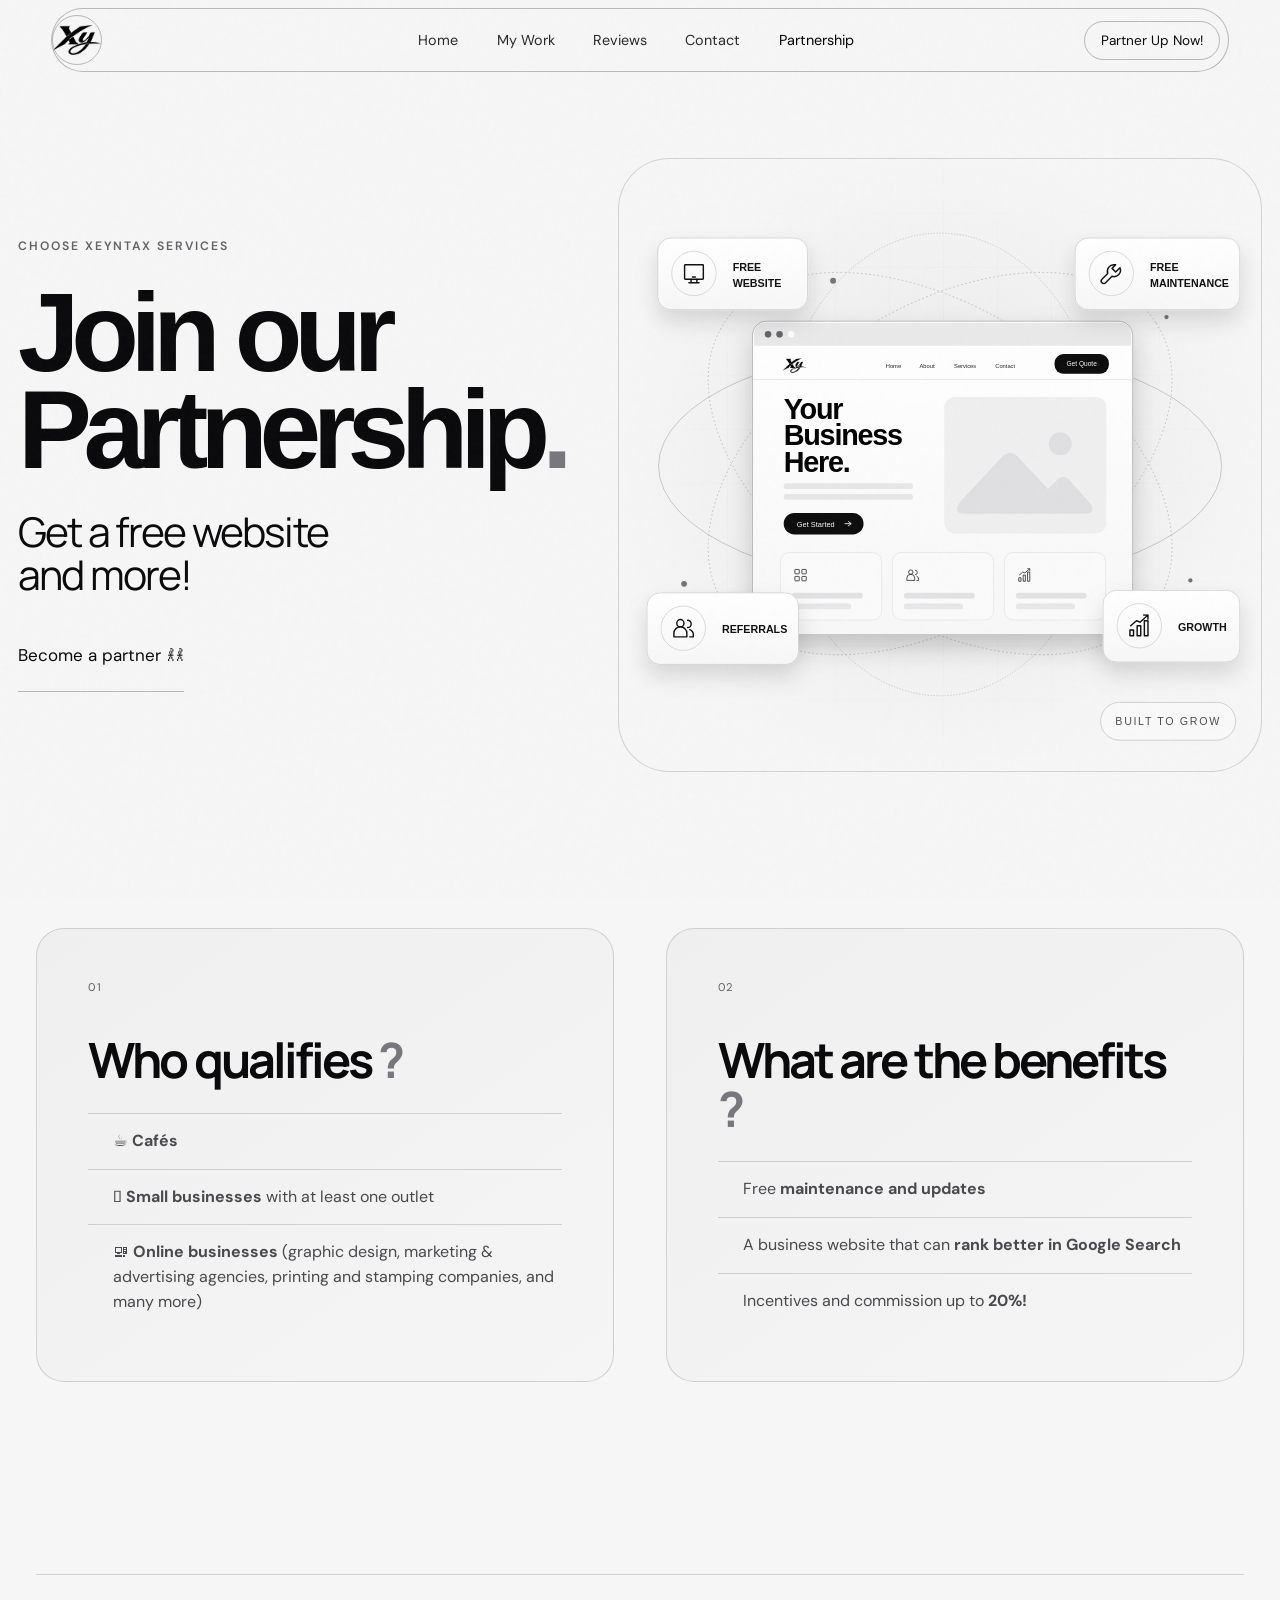
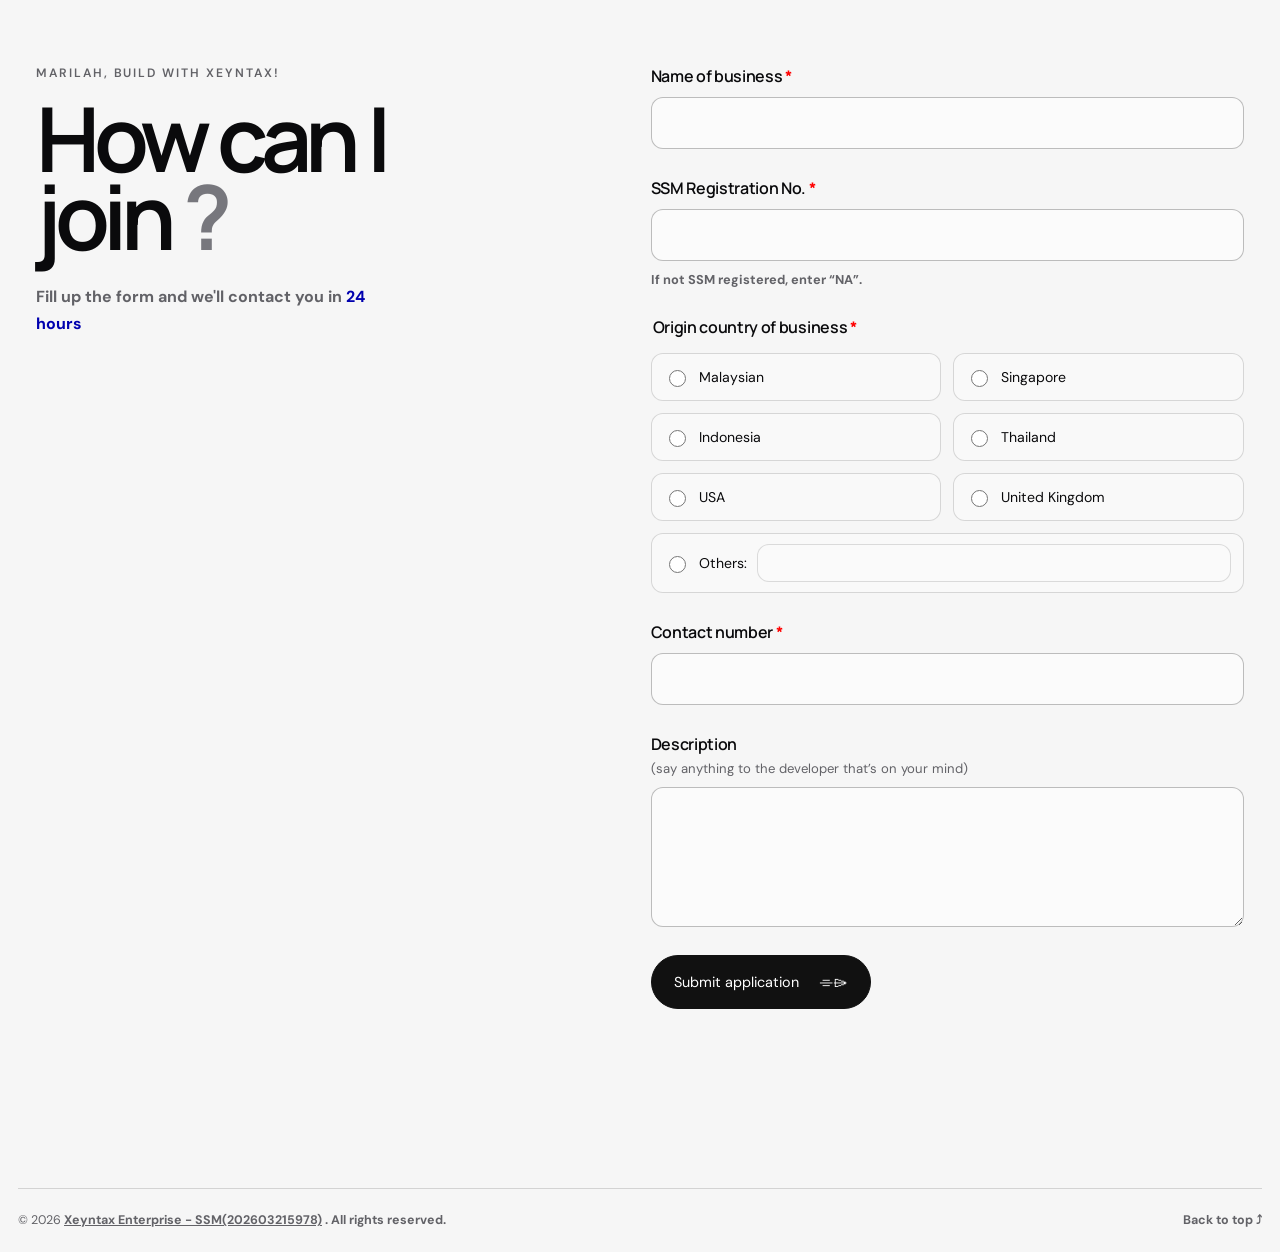
==== partner.html @ d64a370b "Add files via upload" ====
<!DOCTYPE html>
<html lang="en">
<head>
  <meta charset="UTF-8" />
  <meta name="viewport" content="width=device-width, initial-scale=1.0" />
  <meta name="theme-color" content="#f6f6f6" />
  <meta name="description" content="Join the Xeyntax Partnership and get a free business website." />
  <title>Partnership | Xeyntax</title>
  <link rel="preconnect" href="https://fonts.googleapis.com">
  <link rel="preconnect" href="https://fonts.gstatic.com" crossorigin>
  <link href="https://fonts.googleapis.com/css2?family=DM+Sans:wght@400;500;600;700&family=Manrope:wght@400;500;600;700;800&display=swap" rel="stylesheet">
  <link rel="stylesheet" href="styles.css" />

  <style>
    /* Partnership hero only: all artwork and motion are local. */
    .partnership-page .site-header:not(.is-scrolled) { top: 8px; }
    .partnership-page .site-header:not(.is-scrolled) .nav-shell {
      min-height: 64px; padding: 4px 8px 4px 0; border: 1px solid var(--line-strong);
      border-radius: 999px; background: rgba(246,246,246,.88);
    }
    .partnership-hero {
      width: 100%; min-height: min(940px, 100svh); padding: 114px 0 84px;
      grid-template-columns: minmax(0,.9fr) minmax(0,1fr); gap: 20px;
    }
    .partnership-hero-copy { min-width: 0; }
    .partnership-hero .eyebrow { margin-bottom: 30px; }
    .partnership-hero h1 { font-family: Arial, Helvetica, sans-serif; font-size: clamp(48px,8.65vw,145px); font-weight: 700; line-height: .88; letter-spacing: -.075em; }
    .partnership-hero-subtitle { margin: 32px 0 48px; font-size: clamp(28px,3.2vw,54px); }
    .partnership-primary-link { padding-bottom: 25px; font-size: 17px; }
    .partnership-hero-art { width: 100%; aspect-ratio: 780 / 744; border-radius: clamp(28px,4vw,64px); background: radial-gradient(ellipse at center,#e9e9ea,#f6f6f6 73%); }
    .partnership-hero-art .partnership-art-grid { background-size: 54px 54px; opacity: .2; }
    .partner-scene { display: block; position: relative; width: 100%; height: 100%; font-family: Arial, Helvetica, sans-serif; }
    .partner-benefit { animation: partner-hover 6s ease-in-out infinite; }
    .partner-benefit:nth-of-type(even) { animation-delay: -3s; }
    .partner-signal { animation: partner-pulse 4s ease-in-out infinite; }
    @keyframes partner-hover { 0%,100% { transform: translateY(0); } 50% { transform: translateY(-6px); } }
    @keyframes partner-pulse { 0%,100% { opacity: .35; } 50% { opacity: .9; } }
    @media (max-width: 1000px) {
      .partnership-hero { grid-template-columns: 1fr; padding-top: 130px; gap: 42px; }
      .partnership-hero h1 { font-size: clamp(48px,12vw,110px); }
      .partnership-hero-art { width: min(100%,700px); justify-self: center; }
      .partnership-hero-subtitle { font-size: clamp(28px,5vw,45px); margin-bottom: 32px; }
    }
    @media (max-width: 600px) {
      .partnership-page .site-header:not(.is-scrolled) .nav-shell { min-height: 58px; padding: 6px; }
      .partnership-hero { padding-top: 110px; padding-bottom: 70px; }
      .partnership-hero .eyebrow { margin-bottom: 24px; }
      .partnership-hero h1 { font-size: clamp(40px,13vw,78px); }
      .partnership-primary-link { font-size: 15px; padding-bottom: 14px; }
    }
    @media (prefers-reduced-motion: reduce) {
      .partner-benefit, .partner-signal { animation: none; }
    }
  </style>
</head>
<body class="partnership-page">
  <div class="page-noise" aria-hidden="true"></div>

  <header class="site-header" id="siteHeader">
    <nav class="nav-shell" aria-label="Primary navigation">
      <a class="brand-mark" href="index.html#home" aria-label="Xeyntax home"><img src="assets/brand-logo.png" alt="Xeyntax logo" /></a>
      <div class="nav-links">
        <a href="index.html#home">Home</a>
        <a href="index.html#work">My Work</a>
        <a href="index.html#reviews">Reviews</a>
        <a href="index.html#contact">Contact</a>
        <a class="active" href="partner.html" aria-current="page">Partnership</a>
      </div>
      <a class="nav-cta" href="#apply">Partner Up Now!</a>
    </nav>
  </header>

  <main>
    <section class="partnership-hero" id="top">
      <div class="partnership-hero-copy">
        <p class="eyebrow">Choose Xeyntax Services</p>
        <h1>Join our<br />Partnership<span class="partnership-period">.</span></h1>
        <p class="partnership-hero-subtitle">Get a free website<br />and more!</p>
        <a class="partnership-primary-link" href="#apply">Become a partner 𐀪𐀪</a>
      </div>
      <div class="partnership-hero-art" aria-hidden="true">
        <div class="partnership-art-grid"></div>
        <svg class="partner-scene" viewBox="0 0 780 744" xmlns="http://www.w3.org/2000/svg" focusable="false">
<defs>
  <filter id="partner-shadow" x="-40%" y="-40%" width="180%" height="200%"><feDropShadow dx="0" dy="14" stdDeviation="13" flood-opacity=".13"/></filter>
  <filter id="partner-window-shadow" x="-30%" y="-30%" width="160%" height="180%"><feDropShadow dx="0" dy="15" stdDeviation="15" flood-opacity=".19"/></filter>
  <linearGradient id="partner-paper" x2="0" y2="1"><stop stop-color="#fff"/><stop offset="1" stop-color="#f7f7f7"/></linearGradient>
  <symbol id="partner-monitor" viewBox="0 0 32 32"><rect x="3" y="4" width="26" height="20" rx="1"/><path d="M12 24v5m8-5v5m-11 0h14M14 21h4"/></symbol>
  <symbol id="partner-tools" viewBox="0 0 32 32"><path d="M20 4a9 9 0 0 0-9 12L3 24a3 3 0 0 0 5 5l9-9A9 9 0 0 0 28 8l-6 6-5-5 5-5z"/></symbol>
  <symbol id="partner-people" viewBox="0 0 32 32"><circle cx="12" cy="9" r="5"/><path d="M3 28v-5a9 9 0 0 1 18 0v5zM22 5a5 5 0 0 1 0 10m3 3a8 8 0 0 1 5 8v2h-5"/></symbol>
  <symbol id="partner-growth" viewBox="0 0 32 32"><path d="M3 22h5v8H3zM13 16h5v14h-5zM23 9h5v21h-5zM4 16l8-7 5 2L28 1m-6 0h6v6"/></symbol>
  <symbol id="partner-grid-icon" viewBox="0 0 32 32"><rect x="3" y="3" width="10" height="10" rx="1"/><rect x="19" y="3" width="10" height="10" rx="1"/><rect x="3" y="19" width="10" height="10" rx="1"/><rect x="19" y="19" width="10" height="10" rx="1"/></symbol>
</defs>
          <g fill="none" stroke="#b9b9bd" stroke-width=".9">
            <ellipse cx="390" cy="373" rx="342" ry="147"/>
            <ellipse cx="390" cy="371" rx="202" ry="281" stroke-dasharray="1.5 2"/>
            <ellipse cx="390" cy="370" rx="313" ry="188" transform="rotate(-33 390 370)" stroke-dasharray="2 3"/>
            <ellipse cx="390" cy="370" rx="313" ry="188" transform="rotate(33 390 370)" stroke-dasharray="2 3"/>
          </g>
          <g class="partner-signal" fill="#747477"><circle cx="260" cy="148" r="3.6"/><circle cx="79" cy="516" r="3.5"/><circle cx="665" cy="192" r="2.6"/><circle cx="694" cy="512" r="2.6"/></g>
          <g filter="url(#partner-window-shadow)">
            <rect x="162" y="197" width="462" height="381" rx="17" fill="url(#partner-paper)" stroke="#aaaab0"/>
            <path d="M179 199h428q15 0 15 15v13H164v-13q0-15 15-15" fill="#e9e9ea"/>
            <g fill="#66666a"><circle cx="181" cy="213" r="4"/><circle cx="195" cy="213" r="4"/></g><circle cx="209" cy="213" r="4" fill="#fff"/>
            <path d="M163 268h460" stroke="#e7e7e8"/>
            <image href="assets/brand-logo.png" x="199" y="237" width="28" height="28"/>
            <g fill="#252525" font-size="7"><text x="324" y="254">Home</text><text x="365" y="254">About</text><text x="407" y="254">Services</text><text x="457" y="254">Contact</text></g>
            <rect x="529" y="237" width="66" height="24" rx="11" fill="#080808"/><text x="562" y="252" text-anchor="middle" fill="white" font-size="8">Get Quote</text>
            <text x="200" y="316" font-size="35" font-weight="700" letter-spacing="-1.5"><tspan x="200">Your</tspan><tspan x="200" dy="32">Business</tspan><tspan x="200" dy="32">Here.</tspan></text>
            <g fill="#e6e6e7"><rect x="200" y="394" width="157" height="7" rx="3.5"/><rect x="200" y="407" width="157" height="7" rx="3.5"/></g>
            <rect x="200" y="430" width="97" height="26" rx="13" fill="#080808"/><text x="216" y="447" font-size="9" fill="white">Get Started</text><path d="M274 443h8m-4-3 4 3-4 3" fill="none" stroke="white"/>
            <rect x="395" y="289" width="197" height="166" rx="13" fill="#efeff0"/>
            <circle cx="536" cy="346" r="14" fill="#dfdfe1"/><path d="m414 417 53-57q9-7 17 1l37 40 13-13q6-5 13 2l26 29q6 11-5 12H420q-15 0-6-14" fill="#dfdfe1"/>
<rect x="196" y="478" width="123" height="82" rx="11" fill="#fafafa" stroke="#e7e7e8"/><use href="#partner-grid-icon" x="212" y="497" width="17" height="17" fill="none" stroke="#171717" stroke-width="1.7"/><rect x="210" y="527" width="86" height="7" rx="3.5" fill="#e2e2e4"/><rect x="210" y="540" width="72" height="7" rx="3.5" fill="#e7e7e8"/><rect x="332" y="478" width="123" height="82" rx="11" fill="#fafafa" stroke="#e7e7e8"/><use href="#partner-people" x="348" y="497" width="17" height="17" fill="none" stroke="#171717" stroke-width="1.7"/><rect x="346" y="527" width="86" height="7" rx="3.5" fill="#e2e2e4"/><rect x="346" y="540" width="72" height="7" rx="3.5" fill="#e7e7e8"/><rect x="468" y="478" width="123" height="82" rx="11" fill="#fafafa" stroke="#e7e7e8"/><use href="#partner-growth" x="484" y="497" width="17" height="17" fill="none" stroke="#171717" stroke-width="1.7"/><rect x="482" y="527" width="86" height="7" rx="3.5" fill="#e2e2e4"/><rect x="482" y="540" width="72" height="7" rx="3.5" fill="#e7e7e8"/></g><g class="partner-benefit"><rect x="47" y="96" width="182" height="87" rx="16" fill="url(#partner-paper)" stroke="#d1d1d5" filter="url(#partner-shadow)"/><circle cx="91" cy="139" r="27" fill="none" stroke="#d3d3d6"/><use href="#partner-monitor" x="77" y="125" width="28" height="28" fill="none" stroke="#101011" stroke-width="2" stroke-linecap="round" stroke-linejoin="round"/><text x="138" y="136" fill="#111" font-size="13" font-weight="600"><tspan x="138" dy="0">FREE</tspan><tspan x="138" dy="19">WEBSITE</tspan></text></g><g class="partner-benefit"><rect x="554" y="96" width="200" height="87" rx="16" fill="url(#partner-paper)" stroke="#d1d1d5" filter="url(#partner-shadow)"/><circle cx="598" cy="139" r="27" fill="none" stroke="#d3d3d6"/><use href="#partner-tools" x="584" y="125" width="28" height="28" fill="none" stroke="#101011" stroke-width="2" stroke-linecap="round" stroke-linejoin="round"/><text x="645" y="136" fill="#111" font-size="13" font-weight="600"><tspan x="645" dy="0">FREE</tspan><tspan x="645" dy="19">MAINTENANCE</tspan></text></g><g class="partner-benefit"><rect x="34" y="527" width="184" height="87" rx="16" fill="url(#partner-paper)" stroke="#d1d1d5" filter="url(#partner-shadow)"/><circle cx="78" cy="570" r="27" fill="none" stroke="#d3d3d6"/><use href="#partner-people" x="64" y="556" width="28" height="28" fill="none" stroke="#101011" stroke-width="2" stroke-linecap="round" stroke-linejoin="round"/><text x="125" y="576" fill="#111" font-size="13" font-weight="600"><tspan x="125" dy="0">REFERRALS</tspan></text></g><g class="partner-benefit"><rect x="588" y="524" width="166" height="87" rx="16" fill="url(#partner-paper)" stroke="#d1d1d5" filter="url(#partner-shadow)"/><circle cx="632" cy="567" r="27" fill="none" stroke="#d3d3d6"/><use href="#partner-growth" x="618" y="553" width="28" height="28" fill="none" stroke="#101011" stroke-width="2" stroke-linecap="round" stroke-linejoin="round"/><text x="679" y="573" fill="#111" font-size="13" font-weight="600"><tspan x="679" dy="0">GROWTH</tspan></text></g><rect x="585" y="660" width="164" height="46" rx="23" fill="#f9f9f9" stroke="#c9c9ce"/><text x="667" y="688" text-anchor="middle" fill="#4d4d54" font-size="13" letter-spacing="2">BUILT TO GROW</text>
        </svg>
      </div>
    </section>

    <section class="partnership-info section" aria-label="Partnership details">
      <article class="partnership-info-card">
        <p class="partnership-index">01</p>
        <h2>Who qualifies<span class="partnership-period"> ?</span></h2>
        <ul class="partnership-list">
          <li>☕︎ <b>Cafés</b></li>
          <li>𖠿 <b>Small businesses</b> with at least one outlet</li>
          <li>🖳 <b>Online businesses</b> (graphic design, marketing & advertising agencies, printing and stamping companies, and many more)</li>
        </ul>
      </article>
      <article class="partnership-info-card">
        <p class="partnership-index">02</p>
        <h2>What are the benefits<span class="partnership-period"> ?</span></h2>
        <ul class="partnership-list">
          <li>Free <b>maintenance and updates</b></li>
          <li>A business website that can <b>rank better in Google Search</b></li>
          <li>Incentives and commission up to <b>20%!</b></li>
        </ul>
      </article>
    </section>

    <section class="partnership-apply section" id="apply">
      <div class="partnership-apply-heading">
        <p class="eyebrow">Marilah, build with xeyntax!</p>
        <h2>How can I<br />join<span class="partnership-period"> ?</span></h2>
        <p><b>Fill up the form and we'll contact you in <b style="color: #0000af;">24 hours</b></b></p>
      </div>

      <form class="partnership-form" id="partnershipForm">
        <div class="partnership-form-field">
          <label for="businessName">Name of business <b style="color: #ff0000;">*</b></label>
          <input id="businessName" name="businessName" type="text" autocomplete="organization" required />
        </div>
        <div class="partnership-form-field">
          <label for="ssmNumber">SSM Registration No. <b style="color: #ff0000;">*</b></label>
          <input id="ssmNumber" name="ssmNumber" type="text" aria-describedby="ssmHint" required />
          <span class="partnership-field-hint" id="ssmHint"><b>If not SSM registered, enter “NA”.</b></span>
        </div>
        <fieldset class="partnership-country-field">
          <legend>Origin country of business <b style="color: #ff0000;">*</b></legend>
          <div class="partnership-country-options">
            <label><input type="radio" name="originCountry" value="Malaysian" required /> Malaysian</label>
            <label><input type="radio" name="originCountry" value="Singapore" /> Singapore</label>
            <label><input type="radio" name="originCountry" value="Indonesia" /> Indonesia</label>
            <label><input type="radio" name="originCountry" value="Thailand" /> Thailand</label>
            <label><input type="radio" name="originCountry" value="USA" /> USA</label>
            <label><input type="radio" name="originCountry" value="United Kingdom" /> United Kingdom</label>
            <label class="partnership-other-option">
              <input type="radio" name="originCountry" value="Other" id="otherCountryRadio" /> Others:
              <input id="otherCountry" name="otherCountry" type="text" aria-label="Please state other country" disabled />
            </label>
          </div>
        </fieldset>
        <div class="partnership-form-field">
          <label for="contactNumber">Contact number <b style="color: #ff0000;">*</b></label>
          <input id="contactNumber" name="contactNumber" type="tel" autocomplete="tel" required />
        </div>
        <div class="partnership-form-field">
          <label for="description">Description <span>(say anything to the developer that’s on your mind)</span></label>
          <textarea id="description" name="description" rows="5" required></textarea>
        </div>
        <button class="partnership-submit" type="submit">Submit application <span aria-hidden="true">⌯⌲</span></button>
      </form>
    </section>
  </main>

  <footer class="site-footer">
    <p>© <span id="year"></span> <a href="https://linktr.ee/xeyntax" target="_blank" rel="noreferrer"><b><u>Xeyntax Enterprise - SSM(202603215978)</u></b></a><b> . All rights reserved.</b></p>
    <a href="#top"><b>Back to top ⤴</b></a>
  </footer>

  <dialog class="partnership-success" id="successDialog" aria-labelledby="successTitle">
    <div class="partnership-success-mark" aria-hidden="true">✓</div>
    <p class="eyebrow">Thank you for reaching out</p>
    <h2 id="successTitle">Form successfully submitted!</h2>
    <p class="partnership-success-contact">For <a href="https://wa.me/60177591237" target="_blank" rel="noreferrer">immediate inquiries</a>, you may click the link and contact the developer.</p>
    <div class="partnership-success-actions">
      <button type="button" id="backToTop">Back to Top</button>
      <a href="index.html#home">Go to Home</a>
    </div>
  </dialog>

  <script src="partnership.js"></script>
</body>
</html>
---- styles.css ----
:root {
  --bg: #f6f6f6;
  --bg-soft: #efefef;
  --card: #ececec;
  --card-2: #e8e8e8;
  --text: #0a0a0c;
  --muted: #626267;
  --line: rgba(0,0,0,.14);
  --line-strong: rgba(0,0,0,.25);
  --white: #000000;
  --black: #ffffff;
  --radius: 28px;
  --max-width: 1480px;
  --ease: cubic-bezier(.2,.8,.2,1);
}

* { box-sizing: border-box; }
html { scroll-behavior: smooth; }
body {
  margin: 0;
  color: var(--text);
  background: var(--bg);
  font-family: "DM Sans", system-ui, -apple-system, BlinkMacSystemFont, "Segoe UI", sans-serif;
  overflow-x: hidden;
}

body::selection { background: var(--white); color: var(--black); }

a { color: inherit; text-decoration: none; }
button, a { -webkit-tap-highlight-color: transparent; }
button { font: inherit; }
img { display: block; max-width: 100%; }

.page-noise {
  position: fixed;
  inset: 0;
  pointer-events: none;
  z-index: 100;
  opacity: .045;
  background-image: url("data:image/svg+xml,%3Csvg viewBox='0 0 180 180' xmlns='http://www.w3.org/2000/svg'%3E%3Cfilter id='n'%3E%3CfeTurbulence type='fractalNoise' baseFrequency='.9' numOctaves='4' stitchTiles='stitch'/%3E%3C/filter%3E%3Crect width='100%25' height='100%25' filter='url(%23n)' opacity='.5'/%3E%3C/svg%3E");
}

.site-header {
  position: fixed;
  top: 0;
  left: 0;
  width: 100%;
  z-index: 50;
  padding: 0 clamp(18px, 4vw, 64px);
  transition: padding .45s var(--ease), top .45s var(--ease);
}

.nav-shell {
  width: min(100%, var(--max-width));
  min-height: 88px;
  margin: 0 auto;
  display: grid;
  grid-template-columns: 1fr auto 1fr;
  align-items: center;
  border-bottom: 1px solid var(--line);
  transition: all .45s var(--ease);
}

.site-header.is-scrolled {
  top: 18px;
  padding-inline: clamp(14px, 12vw, 240px);
}

.site-header.is-scrolled .nav-shell {
  min-height: 58px;
  padding: 0 10px 0 14px;
  border: 1px solid var(--line-strong);
  border-radius: 999px;
  background: rgba(243,243,243,.84);
  box-shadow: 0 16px 55px rgba(255,255,255,.35);
  backdrop-filter: blur(18px);
  -webkit-backdrop-filter: blur(18px);
}

.brand-mark {
  width: 50px;
  height: 50px;
  display: inline-grid;
  place-items: center;
  border: 1px solid var(--line-strong);
  border-radius: 50%;
  font-family: "Manrope", sans-serif;
  font-weight: 800;
  letter-spacing: -.05em;
}

.nav-links {
  display: flex;
  align-items: center;
  gap: clamp(18px, 3vw, 44px);
  font-size: .9rem;
  color: #29292d;
}

.nav-links a, .nav-cta { transition: color .2s ease, opacity .2s ease; }
.nav-links a:hover, .nav-cta:hover { color: var(--white); }
.nav-links a.active { color: var(--white); }

.nav-cta {
  justify-self: end;
  border: 1px solid var(--line-strong);
  border-radius: 999px;
  padding: 10px 16px;
  font-size: .85rem;
}

.site-header.is-scrolled .brand-mark { width: 36px; height: 36px; font-size: .8rem; }
.site-header.is-scrolled .nav-cta { padding: 8px 13px; }

.section {
  width: min(100% - 36px, var(--max-width));
  margin: 0 auto;
}

.hero {
  min-height: 100vh;
  min-height: 100svh;
  padding-top: 130px;
  padding-bottom: 70px;
  display: grid;
  grid-template-columns: minmax(0, .93fr) minmax(400px, 1.07fr);
  align-items: center;
  gap: clamp(36px, 6vw, 110px);
}

.eyebrow {
  margin: 0 0 18px;
  color: var(--muted);
  font-size: .76rem;
  font-weight: 600;
  letter-spacing: .16em;
  text-transform: uppercase;
}

.hero h1, .section-heading h2, .progress-heading h3 {
  font-family: "Manrope", sans-serif;
  letter-spacing: -.055em;
}

.hero h1 {
  margin: 0;
  font-size: clamp(4rem, 8.4vw, 9.3rem);
  line-height: .84;
  font-weight: 700;
}

.hero-description {
  margin: clamp(28px, 4vw, 52px) 0 26px;
  color: #46464b;
  font-size: clamp(.95rem, 1.15vw, 1.12rem);
  line-height: 1.8;
}

.text-link {
  display: inline-flex;
  align-items: center;
  gap: 12px;
  border-bottom: 1px solid var(--line-strong);
  padding-bottom: 8px;
  font-size: .93rem;
}
.text-link span { transition: transform .3s var(--ease); }
.text-link:hover span { transform: translate(4px, 4px); }

.hero-visual {
  position: relative;
  aspect-ratio: 1 / 1;
  min-height: 480px;
  overflow: hidden;
  border: 1px solid var(--line);
  border-radius: clamp(28px, 4vw, 56px);
  background: radial-gradient(circle at 50% 40%, #e3e3e3 0, #efefef 44%, #f4f4f4 76%);
  isolation: isolate;
  cursor: crosshair;
}

.visual-grid {
  position: absolute;
  inset: 0;
  background-image:
    linear-gradient(var(--line) 1px, transparent 1px),
    linear-gradient(90deg, var(--line) 1px, transparent 1px);
  background-size: 72px 72px;
  -webkit-mask-image: radial-gradient(circle at center, #fff 10%, transparent 72%);
  mask-image: radial-gradient(circle at center, #fff 10%, transparent 72%);
  opacity: .35;
}

.orbit {
  position: absolute;
  top: 50%; left: 50%;
  border: 1px solid rgba(0,0,0,.18);
  border-radius: 50%;
  transform: translate(-50%, -50%);
  animation: orbitSpin 18s linear infinite;
}
.orbit::after {
  content: "";
  position: absolute;
  width: 8px; height: 8px;
  top: 50%; left: -4px;
  border-radius: 50%;
  background: var(--white);
  box-shadow: 0 0 24px rgba(0,0,0,.9);
}
.orbit-one { width: 72%; height: 38%; transform: translate(-50%, -50%) rotate(20deg); }
.orbit-two { width: 48%; height: 78%; transform: translate(-50%, -50%) rotate(-24deg); animation-duration: 24s; animation-direction: reverse; }
.orbit-three { width: 88%; height: 88%; border-style: dashed; opacity: .45; animation-duration: 36s; }

.orb {
  position: absolute;
  left: 50%; top: 50%;
  width: 48%;
  transform: translate(-50%, -50%);
  transition: transform .18s ease-out;
  will-change: transform;
  filter: drop-shadow(0 26px 42px rgba(255,255,255,.5));
}
.hero-logo-image {
  width: 100%;
  height: auto;
  filter: invert(0);
  opacity: .96;
  animation: logoFloat 5s ease-in-out infinite;
}

.visual-tag {
  position: absolute;
  padding: 10px 13px;
  border: 1px solid var(--line);
  border-radius: 999px;
  background: rgba(247,247,247,.55);
  backdrop-filter: blur(10px);
  color: #28282c;
  font-size: .72rem;
  letter-spacing: .08em;
  text-transform: uppercase;
}
.tag-one { left: 7%; top: 12%; }
.tag-two { right: 7%; top: 28%; }
.tag-three { left: 12%; bottom: 10%; }

@keyframes orbitSpin { to { rotate: 360deg; } }
@keyframes logoFloat { 50% { transform: translateY(-8px) scale(.98); } }

/* Why Xeyntax — intentionally compact bridge between hero and work */
.why-section {
  padding: clamp(50px, 5vw, 76px) 0;
  border-top: 1px solid var(--line);
  border-bottom: 1px solid var(--line);
}
.why-heading {
  display: flex;
  align-items: flex-end;
  justify-content: space-between;
  gap: 28px;
  margin-bottom: clamp(34px, 4vw, 52px);
}
.why-heading .eyebrow { margin-bottom: 8px; }
.why-heading h2 {
  margin: 0;
  font-family: "Manrope", sans-serif;
  font-size: clamp(2.25rem, 4vw, 4.4rem);
  line-height: .95;
  font-weight: 650;
  letter-spacing: -.05em;
}
.why-grid {
  display: grid;
  grid-template-columns: repeat(4, minmax(0, 1fr));
  border-top: 1px solid var(--line);
}
.why-item {
  min-width: 0;
  padding: 28px clamp(18px, 2.2vw, 32px) 4px;
  border-right: 1px solid var(--line);
}
.why-item:first-child { padding-left: 0; }
.why-item:last-child { border-right: 0; padding-right: 0; }
.why-icon {
  width: 42px;
  height: 42px;
  display: grid;
  place-items: center;
  margin-bottom: 24px;
  border: 1px solid var(--line-strong);
  border-radius: 50%;
}
.why-icon svg {
  width: 20px;
  height: 20px;
  fill: none;
  stroke: currentColor;
  stroke-width: 1.55;
  stroke-linecap: round;
  stroke-linejoin: round;
}
.why-item h3 {
  margin: 0 0 9px;
  font-family: "Manrope", sans-serif;
  font-size: clamp(1rem, 1.35vw, 1.25rem);
  font-weight: 600;
  letter-spacing: -.025em;
}
.why-item p {
  margin: 0;
  max-width: 255px;
  color: var(--muted);
  font-size: .88rem;
  line-height: 1.55;
}

.work-section, .reviews-section, .contact-section { padding-top: clamp(110px, 13vw, 200px); }
.section-heading { max-width: 820px; }
.section-heading h2 {
  margin: 0;
  font-size: clamp(3rem, 7vw, 7rem);
  line-height: .95;
  font-weight: 650;
}
.section-heading > p:last-child {
  max-width: 570px;
  margin: 24px 0 0;
  color: var(--muted);
  line-height: 1.65;
}

.work-carousel {
  position: relative;
  margin-top: clamp(52px, 7vw, 88px);
}
.carousel-viewport {
  overflow: visible;
}
.carousel-track {
  display: flex;
  align-items: stretch;
  gap: clamp(16px, 2vw, 28px);
  transform: translate3d(0,0,0);
  transition: transform .65s var(--ease);
  will-change: transform;
}
.work-card {
  flex: 0 0 min(64vw, 760px);
  min-height: 630px;
  display: grid;
  grid-template-rows: auto 1fr auto;
  overflow: hidden;
  border: 1px solid var(--line);
  border-radius: var(--radius);
  background: var(--card);
  opacity: .28;
  transform: scale(.92);
  transition: transform .5s var(--ease), opacity .5s var(--ease), border-color .5s ease;
}
.work-card.is-active { opacity: 1; transform: scale(1); border-color: var(--line-strong); }
.work-card.is-near { opacity: .48; transform: scale(.95); }

.work-image {
  margin: 12px 12px 0;
  overflow: hidden;
  border-radius: calc(var(--radius) - 10px);
  background: #17171b;
  aspect-ratio: 16/9;
}
.work-image img { width: 100%; height: 100%; object-fit: cover; transition: transform .7s var(--ease); }
.work-card.is-active:hover .work-image img { transform: scale(1.03); }
.work-content { padding: 28px 30px 34px; }
.work-number { margin: 0 0 18px; color: var(--muted); font-size: .68rem; letter-spacing: .13em; }
.work-content h3 { margin: 0 0 14px; font-family: "Manrope", sans-serif; font-size: clamp(1.75rem, 3vw, 2.7rem); letter-spacing: -.035em; }
.work-content p:last-child { margin: 0; max-width: 560px; color: #515156; line-height: 1.6; }
.work-link {
  min-height: 58px;
  padding: 0 30px;
  display: flex;
  align-items: center;
  justify-content: space-between;
  border-top: 1px solid var(--line);
  background: #f3f3f3;
  font-size: .9rem;
}
.work-link span { transition: transform .25s var(--ease); }
.work-link:hover span { transform: translate(4px,-4px); }

.carousel-navigation {
  width: min(820px, 82vw);
  margin: 28px auto 0;
  display: grid;
  grid-template-columns: auto minmax(0, 1fr) auto;
  align-items: center;
  gap: 18px;
}
.carousel-arrow {
  width: 44px;
  height: 44px;
  display: grid;
  place-items: center;
  flex: 0 0 auto;
  border: 1px solid var(--line-strong);
  border-radius: 50%;
  background: var(--card);
  color: var(--white);
  cursor: pointer;
  font: inherit;
  font-size: 1.05rem;
  transition: transform .25s var(--ease), background .25s ease, border-color .25s ease;
}
.carousel-arrow:hover {
  transform: translateY(-2px);
  background: #f3f3f3;
}
.carousel-arrow:active { transform: translateY(0); }
.carousel-arrow:focus-visible {
  outline: 2px solid var(--white);
  outline-offset: 3px;
}
.carousel-status {
  width: 100%;
  display: grid;
  grid-template-columns: auto 1fr auto;
  align-items: center;
  gap: 16px;
  color: var(--muted);
  font-size: .72rem;
}
.status-line { height: 1px; background: var(--line); overflow: hidden; }
.status-line span { display: block; width: 16.666%; height: 100%; background: var(--white); transform-origin: left; transition: width .45s var(--ease); }

.progress-heading {
  padding: clamp(100px, 14vw, 210px) 0 20px;
  text-align: center;
}
.progress-heading p { margin: 0 0 18px; color: var(--muted); }
.progress-heading h3 { margin: 0; font-size: clamp(3rem, 8vw, 8rem); line-height: .92; font-weight: 500; }

.reviews-section { padding-bottom: 40px; }
.reviews-heading { margin-bottom: 58px; }
.review-marquee {
  position: relative;
  width: 100vw;
  margin-left: calc(50% - 50vw);
  overflow: hidden;
  padding: 16px 0 34px;
  -webkit-mask-image: linear-gradient(90deg, transparent, #fff 7%, #fff 93%, transparent);
  mask-image: linear-gradient(90deg, transparent, #fff 7%, #fff 93%, transparent);
}
.review-track {
  width: max-content;
  display: flex;
  gap: 18px;
  animation: reviewScroll 48s linear infinite;
}
.review-marquee:hover .review-track { animation-play-state: paused; }
.review-card {
  width: clamp(290px, 30vw, 440px);
  min-height: 278px;
  padding: 28px;
  display: flex;
  flex-direction: column;
  border: 1px solid var(--line);
  border-radius: 24px;
  background: var(--card);
}
.review-card h3 { margin: 0; font-size: 1.05rem; font-weight: 600; }
.stars { margin-top: 8px; letter-spacing: .12em; font-size: .76rem; color: #000; }
.review-card p { margin: auto 0 0; color: #4b4b50; line-height: 1.65; font-size: .95rem; }
@keyframes reviewScroll { to { transform: translateX(calc(-50% - 9px)); } }

.contact-section { padding-bottom: clamp(100px, 12vw, 180px); }
.contact-heading { margin-bottom: 72px; }
.contact-grid {
  display: grid;
  grid-template-columns: repeat(2, minmax(0,1fr));
  gap: clamp(48px, 8vw, 130px);
}
.contact-group-title {
  display: grid;
  grid-template-columns: 34px 1fr;
  gap: 14px;
  padding-bottom: 22px;
  border-bottom: 1px solid var(--line);
}
.contact-group-title span { color: var(--muted); font-size: .75rem; }
.contact-group-title h3 { margin: 0; font-family: "Manrope", sans-serif; font-size: clamp(1.45rem, 2vw, 2.1rem); font-weight: 600; letter-spacing: -.035em; }
.contact-items {
  display: flex;
  align-items: center;
  gap: 14px;
  margin-top: 28px;
  overflow-x: auto;
  padding-bottom: 2px;
  scrollbar-width: none;
  overscroll-behavior-x: contain;
}
.contact-items::-webkit-scrollbar { display: none; }
.contact-item {
  flex: 0 0 58px;
  width: 58px;
  max-width: 100%;
  min-height: 58px;
  display: flex;
  align-items: center;
  overflow: hidden;
  border: 1px solid var(--line-strong);
  border-radius: 999px;
  background: #f0f0f0;
  transition: flex-basis .45s var(--ease), width .45s var(--ease), background .25s ease;
  will-change: flex-basis, width;
}
.contact-item.is-open,
.contact-item:focus-within { flex-basis: min(440px, 100%); width: min(440px, 100%); background: #e8e8e8; }
.contact-toggle {
  flex: 0 0 56px;
  width: 56px;
  height: 56px;
  display: grid;
  place-items: center;
  border: 0;
  border-radius: 50%;
  color: var(--white);
  background: transparent;
  cursor: pointer;
}
.contact-toggle svg { width: 20px; height: 20px; fill: none; stroke: currentColor; stroke-width: 1.6; stroke-linecap: round; stroke-linejoin: round; }
.contact-toggle .fill-icon { fill: currentColor; stroke: none; }
.contact-detail {
  min-width: 0;
  padding: 18px 22px 18px 4px;
  color: #1b1b20;
  white-space: nowrap;
  opacity: 0;
  transform: translateX(-10px);
  pointer-events: none;
  transition: opacity .25s ease .08s, transform .35s var(--ease) .08s;
}
.contact-item.is-open .contact-detail,
.contact-item:hover .contact-detail,
.contact-item:focus-within .contact-detail { opacity: 1; transform: none; pointer-events: auto; }
.contact-detail:hover { text-decoration: underline; text-underline-offset: 4px; }

.site-footer {
  width: min(100% - 36px, var(--max-width));
  min-height: 64px;
  margin: 0 auto;
  padding: 18px 0;
  display: flex;
  align-items: center;
  justify-content: space-between;
  gap: 24px;
  border-top: 1px solid var(--line);
  color: var(--muted);
  font-size: .78rem;
}
.site-footer p { margin: 0; }
.site-footer a:hover { color: var(--white); }

@media (max-width: 980px) {
  .why-grid { grid-template-columns: repeat(2, minmax(0, 1fr)); }
  .why-item { padding: 26px 24px; border-bottom: 1px solid var(--line); }
  .why-item:nth-child(2) { border-right: 0; }
  .why-item:nth-child(3), .why-item:nth-child(4) { border-bottom: 0; }
  .why-item:first-child, .why-item:last-child { padding-left: 24px; padding-right: 24px; }
  .site-header.is-scrolled { padding-inline: 18px; }
  .nav-shell { grid-template-columns: auto 1fr auto; }
  .nav-links { justify-self: center; gap: 22px; }
  .nav-cta { display: none; }
  .hero { grid-template-columns: 1fr; padding-top: 140px; }
  .hero-copy { max-width: 760px; }
  .hero-visual { width: min(100%, 760px); min-height: auto; justify-self: center; }
  .work-card { flex-basis: min(78vw, 680px); min-height: 590px; }
  .contact-grid { grid-template-columns: 1fr; }
}

@media (max-width: 700px) {
  .why-section { padding: 46px 0; }
  .why-heading { display: block; margin-bottom: 30px; }
  .why-heading .eyebrow { margin-bottom: 14px; }
  .why-heading h2 { font-size: clamp(2.45rem, 12vw, 3.5rem); }
  .why-grid { grid-template-columns: 1fr; }
  .why-item, .why-item:first-child, .why-item:last-child {
    padding: 24px 0;
    border-right: 0;
    border-bottom: 1px solid var(--line);
  }
  .why-item:nth-child(3) { border-bottom: 1px solid var(--line); }
  .why-item:nth-child(4) { border-bottom: 0; }
  .why-icon { margin-bottom: 18px; }
  .why-item p { max-width: 360px; }
  .site-header { padding-inline: 16px; }
  .nav-shell { min-height: 72px; }
  .site-header.is-scrolled { top: 10px; padding-inline: 10px; }
  .site-header.is-scrolled .nav-shell { min-height: 52px; padding-left: 8px; }
  .brand-mark { width: 38px; height: 38px; font-size: .78rem; }
  .site-header.is-scrolled .brand-mark { width: 34px; height: 34px; }
  .nav-links { gap: 0; width: 100%; justify-content: space-evenly; }
  .nav-links a { font-size: .76rem; }
  .nav-links a:first-child { display: none; }
  .section { width: min(100% - 28px, var(--max-width)); }
  .hero { min-height: auto; padding-top: 120px; padding-bottom: 40px; gap: 50px; }
  .hero h1 { font-size: clamp(3.7rem, 18vw, 6rem); }
  .hero-description { font-size: .9rem; line-height: 1.7; }
  .hero-description br { display: none; }
  .hero-visual { border-radius: 28px; }
  .visual-grid { background-size: 46px 46px; }
  .visual-tag { padding: 8px 10px; font-size: .58rem; }
  .work-section, .reviews-section, .contact-section { padding-top: 105px; }
  .section-heading h2 { font-size: clamp(2.8rem, 15vw, 4.8rem); }
  .work-carousel { margin-top: 44px; }
  .work-card { flex-basis: 82vw; min-height: 500px; border-radius: 22px; }
  .work-image { margin: 8px 8px 0; border-radius: 16px; aspect-ratio: 4/3; }
  .work-content { padding: 22px 22px 26px; }
  .work-content h3 { font-size: 1.65rem; }
  .work-content p:last-child { font-size: .88rem; }
  .work-link { min-height: 54px; padding-inline: 22px; }
  .carousel-navigation { width: 82vw; gap: 12px; }
  .carousel-arrow { width: 42px; height: 42px; }
  .progress-heading { padding-top: 110px; }
  .review-card { width: 78vw; min-height: 250px; padding: 22px; }
  .contact-heading { margin-bottom: 48px; }
  .contact-group-title { grid-template-columns: 28px 1fr; }
  .site-footer { flex-direction: column; align-items: flex-start; }
}

@media (max-width: 430px) {
  .nav-links a { font-size: .7rem; }
  .hero h1 { font-size: 18vw; }
  .work-card { flex-basis: 85vw; }
  .carousel-navigation { width: 85vw; }
}

@media (prefers-reduced-motion: reduce) {
  html { scroll-behavior: auto; }
  *, *::before, *::after { animation-duration: .001ms !important; animation-iteration-count: 1 !important; transition-duration: .001ms !important; }
  .review-track { animation: none; overflow-x: auto; }
}

/* Responsive hardening: preserve the existing design while making every section scale safely. */
html {
  -webkit-text-size-adjust: 100%;
  text-size-adjust: 100%;
}

.nav-shell,
.hero > *,
.why-heading > *,
.contact-grid > *,
.contact-group-title > *,
.carousel-navigation > * {
  min-width: 0;
}

button,
a {
  touch-action: manipulation;
}

.carousel-viewport {
  touch-action: pan-y;
}

.work-content p,
.review-card p,
.contact-detail,
.site-footer p,
.site-footer a {
  overflow-wrap: anywhere;
}

@media (max-width: 700px) {
  .hero-visual {
    width: 100%;
  }

  .work-card {
    flex-basis: min(85vw, calc(100vw - 36px));
  }

  .carousel-navigation {
    width: min(85vw, calc(100vw - 36px));
  }

  .contact-detail {
    white-space: normal;
    padding-right: 16px;
  }

  .site-footer {
    width: min(100% - 28px, var(--max-width));
  }
}

@media (max-width: 520px) {
  .site-header {
    padding-inline: 12px;
  }

  .nav-shell {
    column-gap: 8px;
  }

  .nav-links {
    min-width: 0;
    justify-content: space-around;
  }

  .nav-links a {
    padding: 10px 4px;
    white-space: nowrap;
  }

  .brand-mark {
    flex-shrink: 0;
  }

  .hero {
    padding-top: 108px;
  }

  .visual-tag {
    max-width: 42%;
    white-space: nowrap;
  }


  .carousel-status {
    gap: 10px;
  }

  .carousel-navigation {
    grid-template-columns: 44px minmax(0, 1fr) 44px;
    gap: 10px;
  }

  .review-card {
    width: min(82vw, 360px);
  }
}

@media (max-width: 360px) {
  .section {
    width: min(100% - 22px, var(--max-width));
  }

  .site-header {
    padding-inline: 8px;
  }

  .site-header.is-scrolled {
    padding-inline: 6px;
  }

  .nav-links a {
    font-size: .65rem;
    padding-inline: 2px;
  }

  .brand-mark {
    width: 34px;
    height: 34px;
  }

  .hero {
    padding-top: 102px;
  }

  .hero-description {
    font-size: .86rem;
  }

  .work-card,
  .carousel-navigation {
    width: auto;
    flex-basis: min(88vw, calc(100vw - 28px));
  }

  .work-content {
    padding-inline: 18px;
  }

  .work-link {
    padding-inline: 18px;
  }

  .carousel-navigation {
    grid-template-columns: 44px minmax(0, 1fr) 44px;
    gap: 8px;
  }

  .carousel-status {
    gap: 8px;
  }
}

@media (hover: none) and (pointer: coarse) {
  .work-card.is-active:hover .work-image img {
    transform: none;
  }

  .carousel-arrow:hover {
    transform: none;
    background: var(--card);
  }
}


/* Mobile/device compatibility pass */
html,
body {
  width: 100%;
  max-width: 100%;
}

html {
  overflow-x: hidden;
}

body,
main,
.site-header,
.site-footer,
.section,
.work-carousel,
.carousel-viewport,
.carousel-track {
  min-width: 0;
}

@supports (overflow: clip) {
  html,
  body {
    overflow-x: clip;
  }
}

@media (max-width: 700px) {
  .site-header {
    width: 100%;
    max-width: 100vw;
  }

  .nav-shell,
  .site-header.is-scrolled .nav-shell {
    display: flex;
    align-items: center;
    justify-content: space-between;
    gap: 8px;
    width: 100%;
    max-width: 100%;
  }

  .nav-links {
    flex: 1 1 auto;
    width: auto;
    min-width: 0;
    justify-content: flex-end;
    gap: clamp(8px, 3.5vw, 20px);
  }

  .nav-links a {
    flex: 0 1 auto;
  }

  .hero-copy,
  .hero-visual,
  .why-heading,
  .why-grid,
  .section-heading,
  .progress-heading,
  .contact-grid,
  .contact-group,
  .contact-items {
    width: 100%;
    max-width: 100%;
  }

  .hero-visual {
    min-height: 0;
    aspect-ratio: 1 / 1;
  }

  /* A real mobile viewport keeps one project perfectly centered. */
  .work-carousel {
    width: 100%;
    max-width: 100%;
  }

  .carousel-viewport {
    width: 100%;
    max-width: 100%;
    overflow: hidden;
  }

  .carousel-track {
    width: 100%;
    max-width: none;
  }

  .work-card {
    flex: 0 0 100%;
    width: 100%;
    max-width: 100%;
    min-height: 0;
  }

  .carousel-navigation {
    width: 100%;
    max-width: 100%;
  }

  .work-image,
  .work-image img {
    max-width: 100%;
  }

  .work-content h3,
  .work-content p,
  .progress-heading h3,
  .review-card p,
  .contact-group-title h3 {
    overflow-wrap: anywhere;
    word-break: normal;
  }

  .review-marquee {
    max-width: 100vw;
  }

  .contact-item,
  .contact-item.is-open,
  .contact-item:focus-within {
    max-width: 100%;
  }

  .contact-toggle img {
    width: 22px;
    height: 22px;
    object-fit: contain;
  }
}

@media (max-width: 520px) {
  .section {
    width: calc(100% - 24px);
  }

  .site-header.is-scrolled .nav-shell {
    padding-right: 10px;
  }

  .nav-links {
    gap: clamp(6px, 2.8vw, 12px);
  }

  .nav-links a {
    font-size: clamp(.66rem, 3vw, .74rem);
  }

  .hero {
    gap: 38px;
  }

  .hero h1 {
    max-width: 100%;
    font-size: clamp(3.2rem, 17vw, 5.2rem);
  }

  .work-card {
    border-radius: 20px;
  }

  .work-image {
    margin: 8px 8px 0;
  }

  .work-content {
    padding: 20px 18px 24px;
  }

  .work-link {
    padding-inline: 18px;
  }

  .carousel-navigation {
    grid-template-columns: 42px minmax(0, 1fr) 42px;
  }

  .review-card {
    width: min(84vw, 340px);
  }
}

@media (max-width: 360px) {
  .section {
    width: calc(100% - 18px);
  }

  .site-header {
    padding-inline: 7px;
  }

  .nav-shell,
  .site-header.is-scrolled .nav-shell {
    gap: 5px;
  }

  .nav-links {
    gap: 4px;
    justify-content: space-evenly;
  }

  .nav-links a {
    padding-inline: 2px;
    font-size: .64rem;
  }

  .hero-description {
    font-size: .84rem;
  }

  .visual-tag {
    font-size: .52rem;
  }

  .carousel-navigation {
    grid-template-columns: 40px minmax(0, 1fr) 40px;
    gap: 6px;
  }

  .carousel-arrow {
    width: 40px;
    height: 40px;
  }
}

@media (max-width: 700px) {
  .nav-links {
    justify-content: space-evenly;
    gap: 0;
  }
}

/* Keep contact pills in one horizontal rail on touch devices. */
@media (max-width: 700px) {
  .contact-items {
    align-items: center;
  }

  .contact-item,
  .contact-item:hover,
  .contact-item:focus,
  .contact-item:focus-within {
    flex: 0 0 58px;
    width: 58px !important;
    min-width: 58px;
    max-width: 58px !important;
    height: 58px;
    min-height: 58px;
    max-height: 58px;
    border-radius: 50%;
    overflow: hidden;
    scroll-snap-align: start;
  }

  .contact-item.is-open,
  .contact-item.is-open:focus-within {
    flex-basis: min(230px, 68vw);
    width: min(230px, 68vw) !important;
    min-width: 58px;
    max-width: min(230px, 68vw) !important;
    height: 58px;
    min-height: 58px;
    max-height: 58px;
    border-radius: 999px;
    overflow: hidden;
  }

  .contact-toggle {
    flex: 0 0 56px;
    width: 56px;
    min-width: 56px;
    max-width: 56px;
    height: 56px;
    min-height: 56px;
    max-height: 56px;
    aspect-ratio: 1 / 1;
    border-radius: 50%;
  }

  .contact-detail,
  .contact-item:focus-within .contact-detail {
    display: block;
    opacity: 0;
    transform: translateX(-10px);
    pointer-events: none;
  }

  .contact-item.is-open .contact-detail,
  .contact-item.is-open:focus-within .contact-detail {
    opacity: 1;
    transform: none;
    pointer-events: auto;
  }
}

@media (hover: hover) and (min-width: 701px) {
  .contact-item:hover { flex-basis: min(440px, 100%); width: min(440px, 100%); }
}

/* Partnership page */
.partnership-page main {
  width: min(100% - 36px, var(--max-width));
  margin: 0 auto;
}

.partnership-hero {
  min-height: min(820px, 100svh);
  padding: 150px 0 90px;
  display: grid;
  grid-template-columns: minmax(0, 1fr) minmax(320px, .82fr);
  align-items: center;
  gap: clamp(42px, 8vw, 120px);
}

.partnership-hero h1,
.partnership-apply-heading h2 {
  margin: 0;
  font-family: "Manrope", sans-serif;
  font-size: clamp(4rem, 8.5vw, 8.6rem);
  line-height: .88;
  font-weight: 650;
  letter-spacing: -.07em;
}

.partnership-period { color: #77777d; }
.partnership-hero-subtitle {
  margin: 28px 0;
  font-family: "Manrope", sans-serif;
  font-size: clamp(1.6rem, 3vw, 3rem);
  line-height: 1.05;
  letter-spacing: -.045em;
}

.partnership-primary-link {
  display: inline-flex;
  align-items: center;
  gap: 28px;
  border-bottom: 1px solid var(--line-strong);
  padding: 0 0 11px;
  font-size: .95rem;
}
.partnership-primary-link span { transition: transform .25s var(--ease); }
.partnership-primary-link:hover span { transform: translate(4px, 4px); }

.partnership-hero-art {
  position: relative;
  aspect-ratio: 1;
  overflow: hidden;
  border: 1px solid var(--line);
  border-radius: clamp(28px, 5vw, 64px);
  background: radial-gradient(circle at 50% 50%, #e4e4e4, #f0f0f0 65%, #f6f6f6);
}
.partnership-art-grid {
  position: absolute;
  inset: 0;
  background-image: linear-gradient(var(--line) 1px, transparent 1px), linear-gradient(90deg, var(--line) 1px, transparent 1px);
  background-size: 56px 56px;
  opacity: .45;
  mask-image: radial-gradient(circle at center, #000 5%, transparent 78%);
}
.partnership-art-ring {
  position: absolute;
  inset: 13%;
  border: 1px solid rgba(0, 0, 0, .22);
  border-radius: 50%;
}
.partnership-art-ring-one { transform: scaleY(.55) rotate(32deg); }
.partnership-art-ring-two { transform: scaleX(.58) rotate(-28deg); border-style: dashed; }
.partnership-art-core {
  position: absolute;
  inset: 29%;
  display: grid;
  place-items: center;
  border: 1px solid var(--line);
  border-radius: 50%;
  background: rgba(246, 246, 246, .7);
  box-shadow: 0 25px 70px rgba(0, 0, 0, .1);
}
.partnership-art-core img { width: 75%; }
.partnership-art-tag {
  position: absolute;
  right: 7%;
  bottom: 10%;
  padding: 9px 12px;
  border: 1px solid var(--line);
  border-radius: 999px;
  background: rgba(246, 246, 246, .75);
  font-size: .68rem;
  letter-spacing: .1em;
  text-transform: uppercase;
}

.partnership-info {
  padding: 28px 0 clamp(110px, 15vw, 210px);
  display: grid;
  grid-template-columns: repeat(2, minmax(0, 1fr));
  gap: clamp(24px, 4vw, 56px);
}
.partnership-info-card {
  min-height: 360px;
  padding: clamp(26px, 4vw, 54px);
  border: 1px solid var(--line);
  border-radius: var(--radius);
  background: linear-gradient(145deg, #efefef, #f5f5f5);
}
.partnership-index {
  margin: 0 0 42px;
  color: var(--muted);
  font-size: .7rem;
  letter-spacing: .14em;
}
.partnership-info-card h2 {
  margin: 0 0 28px;
  font-family: "Manrope", sans-serif;
  font-size: clamp(2rem, 3.8vw, 3.8rem);
  line-height: 1;
  letter-spacing: -.06em;
}
.partnership-list {
  margin: 0;
  padding: 0;
  list-style: none;
}
.partnership-list li {
  position: relative;
  padding: 15px 0 15px 25px;
  border-top: 1px solid var(--line);
  color: #49494e;
  line-height: 1.55;
}
.partnership-list li::before {
  content: "";
  position: absolute;
  left: 0;
  color: #77777d;
}

.partnership-apply {
  padding: clamp(48px, 7vw, 96px) 0 clamp(110px, 14vw, 180px);
  display: grid;
  grid-template-columns: minmax(0, .82fr) minmax(0, 1fr);
  gap: clamp(46px, 10vw, 150px);
  border-top: 1px solid var(--line);
}
.partnership-apply-heading { position: sticky; top: 120px; align-self: start; }
.partnership-apply-heading h2 { font-size: clamp(3.8rem, 7vw, 7rem); }
.partnership-apply-heading > p:last-child {
  max-width: 330px;
  margin: 28px 0 0;
  color: var(--muted);
  line-height: 1.65;
}
.partnership-form { display: grid; gap: 28px; }
.partnership-form-field { display: grid; gap: 10px; }
.partnership-form-field > label,
.partnership-country-field legend {
  font-family: "Manrope", sans-serif;
  font-size: 1rem;
  font-weight: 600;
  letter-spacing: -.02em;
}
.partnership-form-field > label span {
  display: block;
  margin-top: 5px;
  color: var(--muted);
  font-family: "DM Sans", sans-serif;
  font-size: .82rem;
  font-weight: 400;
  letter-spacing: 0;
}
.partnership-form-field input,
.partnership-form-field textarea,
.partnership-other-option input[type="text"] {
  width: 100%;
  min-height: 52px;
  padding: 13px 15px;
  border: 1px solid var(--line-strong);
  border-radius: 12px;
  outline: none;
  background: rgba(255, 255, 255, .55);
  color: var(--text);
  font: inherit;
  transition: border-color .2s ease, background .2s ease, box-shadow .2s ease;
}
.partnership-form-field textarea { min-height: 140px; resize: vertical; }
.partnership-form-field input:focus,
.partnership-form-field textarea:focus,
.partnership-other-option input[type="text"]:focus {
  border-color: #111;
  background: #fff;
  box-shadow: 0 0 0 3px rgba(0, 0, 0, .07);
}
.partnership-field-hint { color: var(--muted); font-size: .8rem; }
.partnership-country-field { min-width: 0; margin: 0; padding: 0; border: 0; }
.partnership-country-field legend { margin-bottom: 15px; }
.partnership-country-options {
  display: grid;
  grid-template-columns: repeat(2, minmax(0, 1fr));
  gap: 12px;
}
.partnership-country-options > label {
  min-height: 48px;
  display: flex;
  align-items: center;
  gap: 10px;
  padding: 10px 12px;
  border: 1px solid var(--line);
  border-radius: 12px;
  background: rgba(255, 255, 255, .4);
  font-size: .88rem;
  cursor: pointer;
}
.partnership-country-options input[type="radio"] {
  width: 17px;
  height: 17px;
  flex: 0 0 auto;
  accent-color: #111;
}
.partnership-country-options .partnership-other-option { grid-column: 1 / -1; }
.partnership-other-option input[type="text"] {
  min-width: 0;
  min-height: 38px;
  padding: 8px 10px;
  font-size: .85rem;
}
.partnership-other-option input[type="text"]:disabled { opacity: .5; }
.partnership-submit,
.partnership-success-actions button,
.partnership-success-actions a {
  min-height: 54px;
  display: inline-flex;
  align-items: center;
  justify-content: center;
  gap: 20px;
  padding: 0 20px;
  border: 1px solid #111;
  border-radius: 999px;
  background: #111;
  color: #fff;
  font: inherit;
  font-size: .9rem;
  cursor: pointer;
  transition: background .2s ease, color .2s ease, transform .2s ease;
}
.partnership-submit { justify-self: start; min-width: 220px; }
.partnership-submit:hover,
.partnership-success-actions button:hover,
.partnership-success-actions a:hover {
  transform: translateY(-2px);
  background: transparent;
  color: #111;
}

.partnership-success {
  width: min(100% - 32px, 540px);
  max-width: 540px;
  padding: clamp(28px, 5vw, 48px);
  border: 1px solid var(--line-strong);
  border-radius: 26px;
  background: #f6f6f6;
  color: var(--text);
  box-shadow: 0 24px 100px rgba(0, 0, 0, .2);
}
.partnership-success::backdrop { background: rgba(0, 0, 0, .42); backdrop-filter: blur(6px); }
.partnership-success-mark {
  width: 48px;
  height: 48px;
  margin-bottom: 28px;
  display: grid;
  place-items: center;
  border: 1px solid var(--line-strong);
  border-radius: 50%;
  font-size: 1.25rem;
}
.partnership-success .eyebrow { margin-bottom: 12px; }
.partnership-success h2 {
  margin: 0;
  font-family: "Manrope", sans-serif;
  font-size: clamp(2rem, 6vw, 3rem);
  line-height: 1;
  letter-spacing: -.055em;
}
.partnership-success-contact { margin: 20px 0 30px; color: var(--muted); line-height: 1.6; }
.partnership-success-contact a { color: #c32626; text-decoration: underline; text-underline-offset: 3px; }
.partnership-success-actions { display: flex; flex-wrap: wrap; gap: 12px; }
.partnership-success-actions button,
.partnership-success-actions a { min-width: 140px; min-height: 48px; font-size: .85rem; }
.partnership-success-actions a {
  border-color: var(--line-strong);
  background: transparent;
  color: #111;
}

@media (max-width: 800px) {
  .partnership-hero { min-height: auto; grid-template-columns: 1fr; padding-top: 130px; }
  .partnership-hero-copy { max-width: 700px; }
  .partnership-hero-art { width: min(100%, 560px); justify-self: center; }
  .partnership-apply { grid-template-columns: 1fr; gap: 48px; }
  .partnership-apply-heading { position: static; }
}

@media (max-width: 600px) {
  .partnership-page main { width: calc(100% - 28px); }
  .partnership-hero { padding: 118px 0 70px; gap: 42px; }
  .partnership-hero h1 { font-size: clamp(3.5rem, 16vw, 6.5rem); }
  .partnership-hero-art { border-radius: 28px; }
  .partnership-info { grid-template-columns: 1fr; padding-bottom: 110px; }
  .partnership-info-card { min-height: 0; padding: 26px 22px; border-radius: 22px; }
  .partnership-index { margin-bottom: 30px; }
  .partnership-info-card h2 { font-size: clamp(2.15rem, 10vw, 3.2rem); }
  .partnership-apply-heading h2 { font-size: clamp(3.6rem, 16vw, 5.8rem); }
  .partnership-country-options { grid-template-columns: 1fr; }
  .partnership-country-options .partnership-other-option { grid-column: auto; }
  .partnership-success-actions { flex-direction: column; }
  .partnership-success-actions button,
  .partnership-success-actions a { width: 100%; }
}
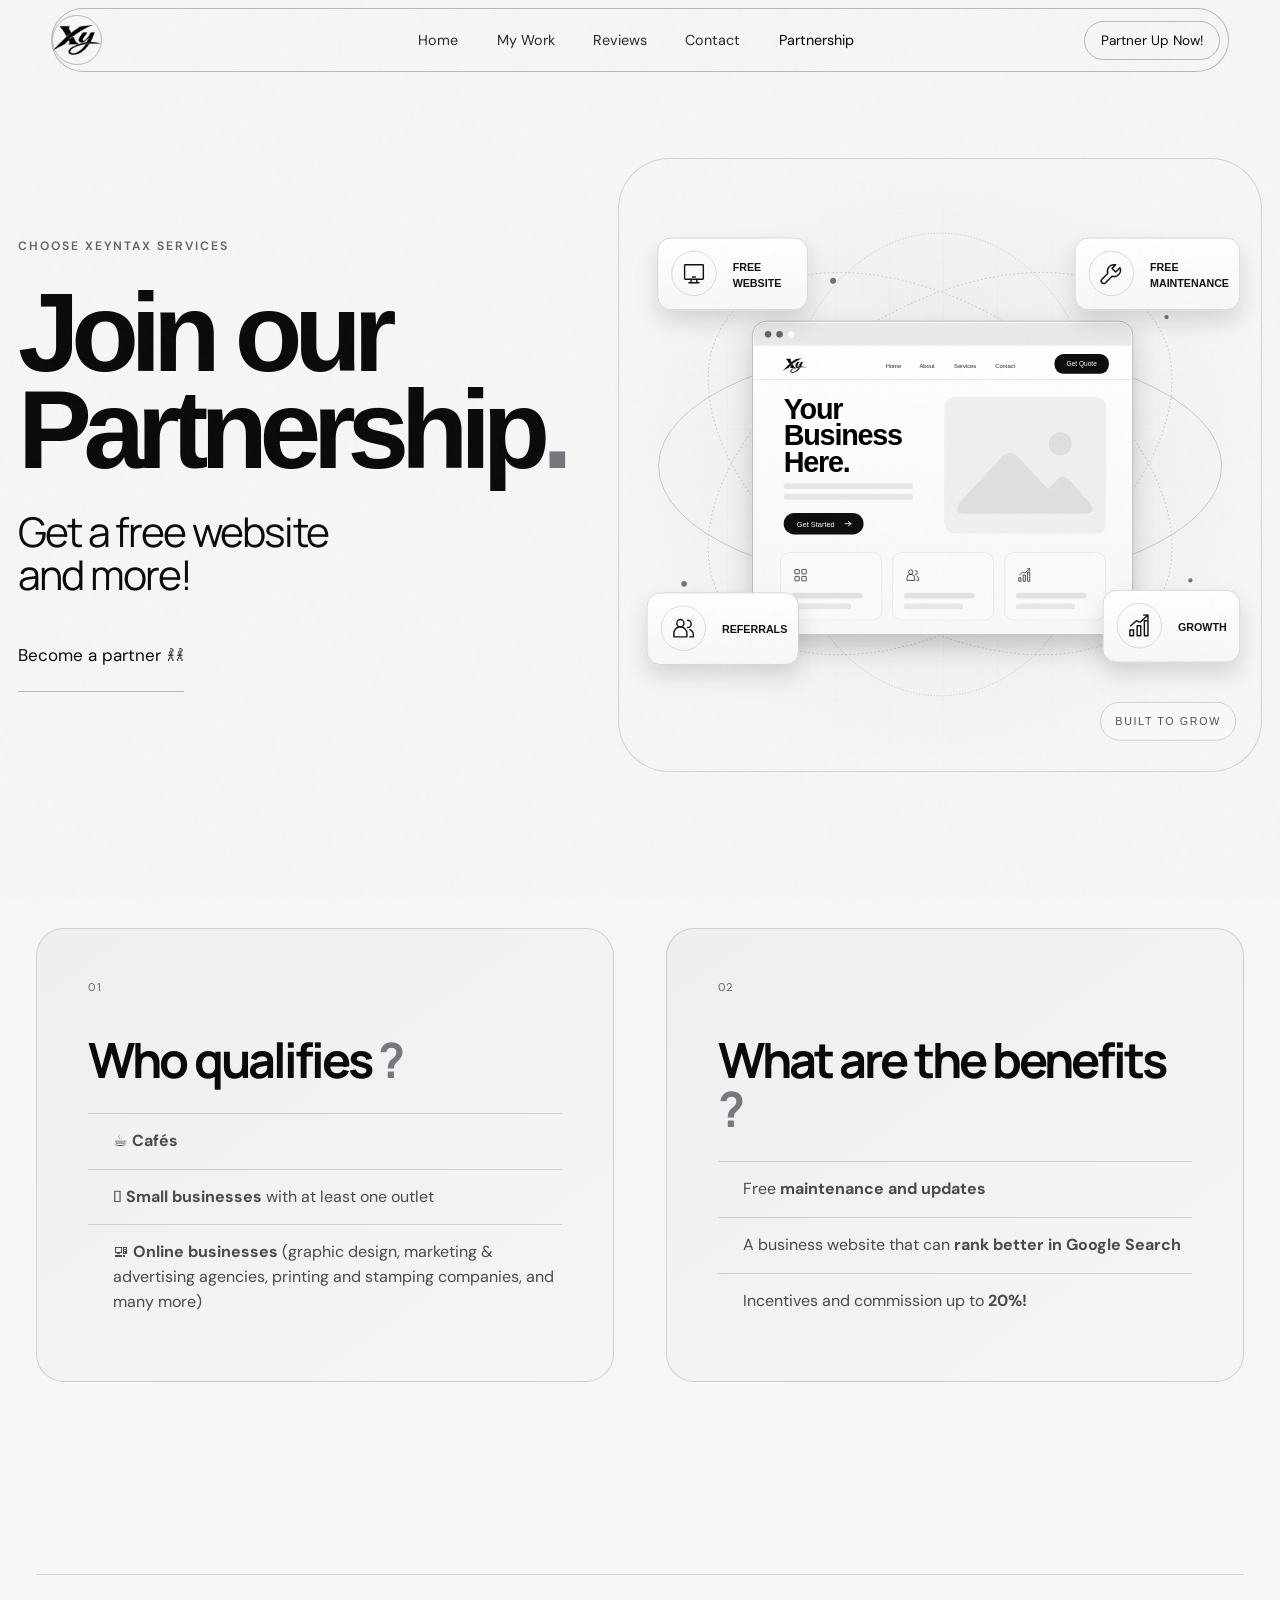
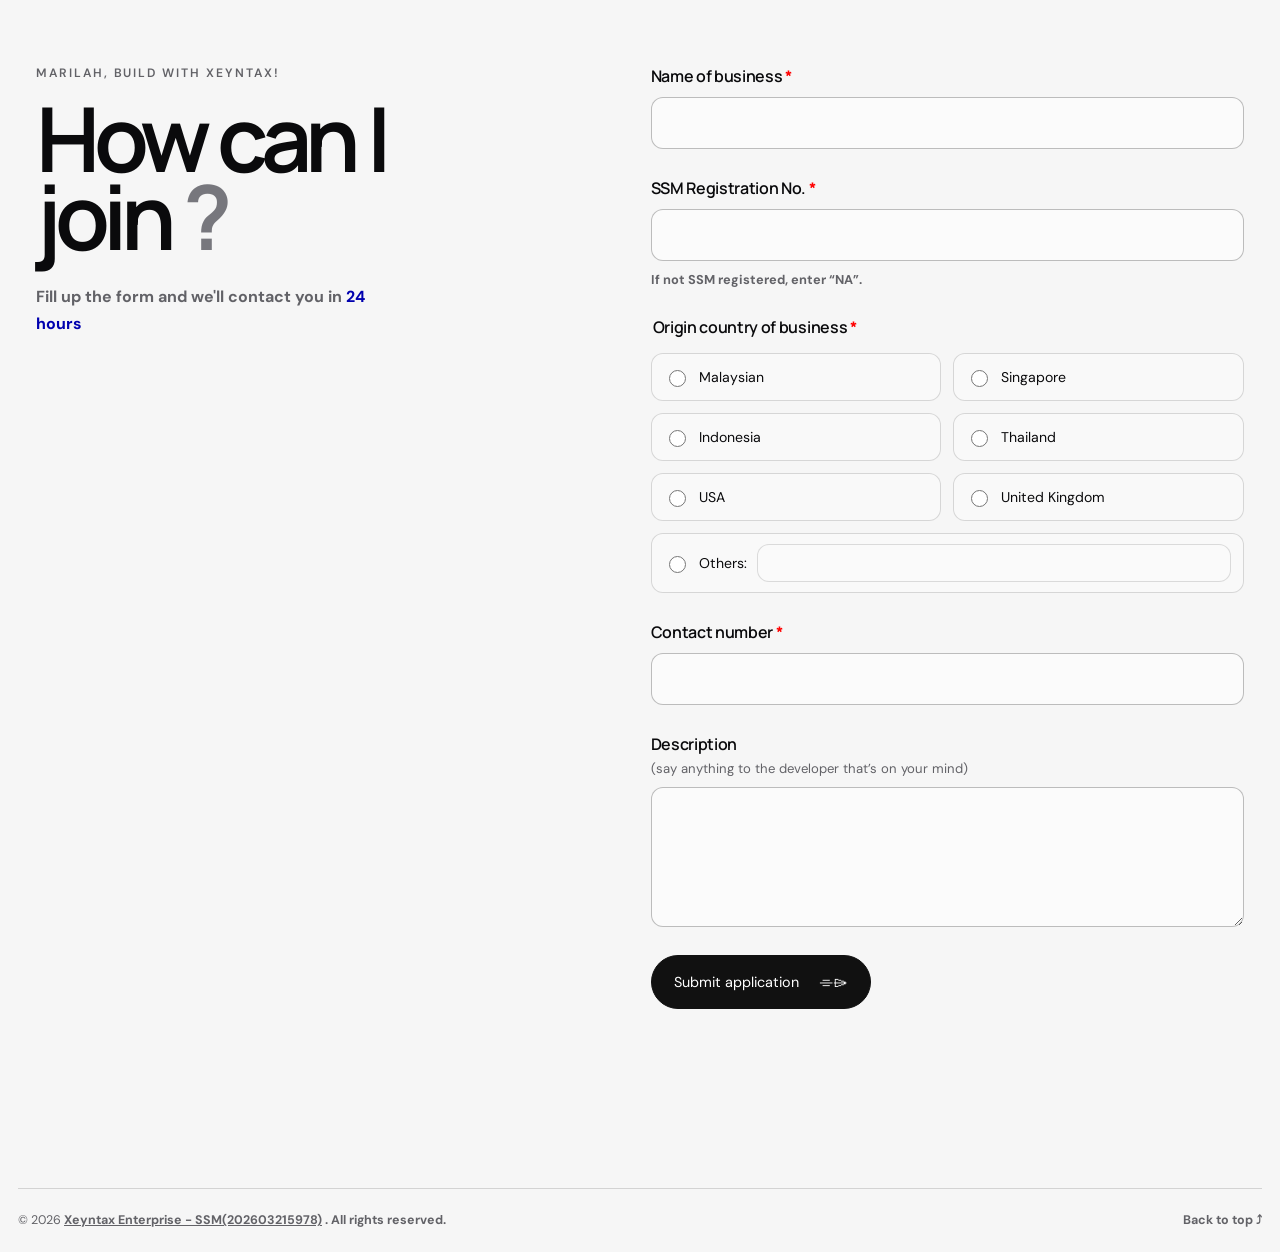
==== commit 1bc0015e: "Update partner.html" ====
--- a/partner.html
+++ b/partner.html
@@ -175,7 +175,7 @@
         </div>
         <div class="partnership-form-field">
           <label for="description">Description <span>(say anything to the developer that’s on your mind)</span></label>
-          <textarea id="description" name="description" rows="5" required></textarea>
+          <textarea id="description" name="description" rows="5"></textarea>
         </div>
         <button class="partnership-submit" type="submit">Submit application <span aria-hidden="true">⌯⌲</span></button>
       </form>
@@ -200,4 +200,4 @@
 
   <script src="partnership.js"></script>
 </body>
-</html>+</html>
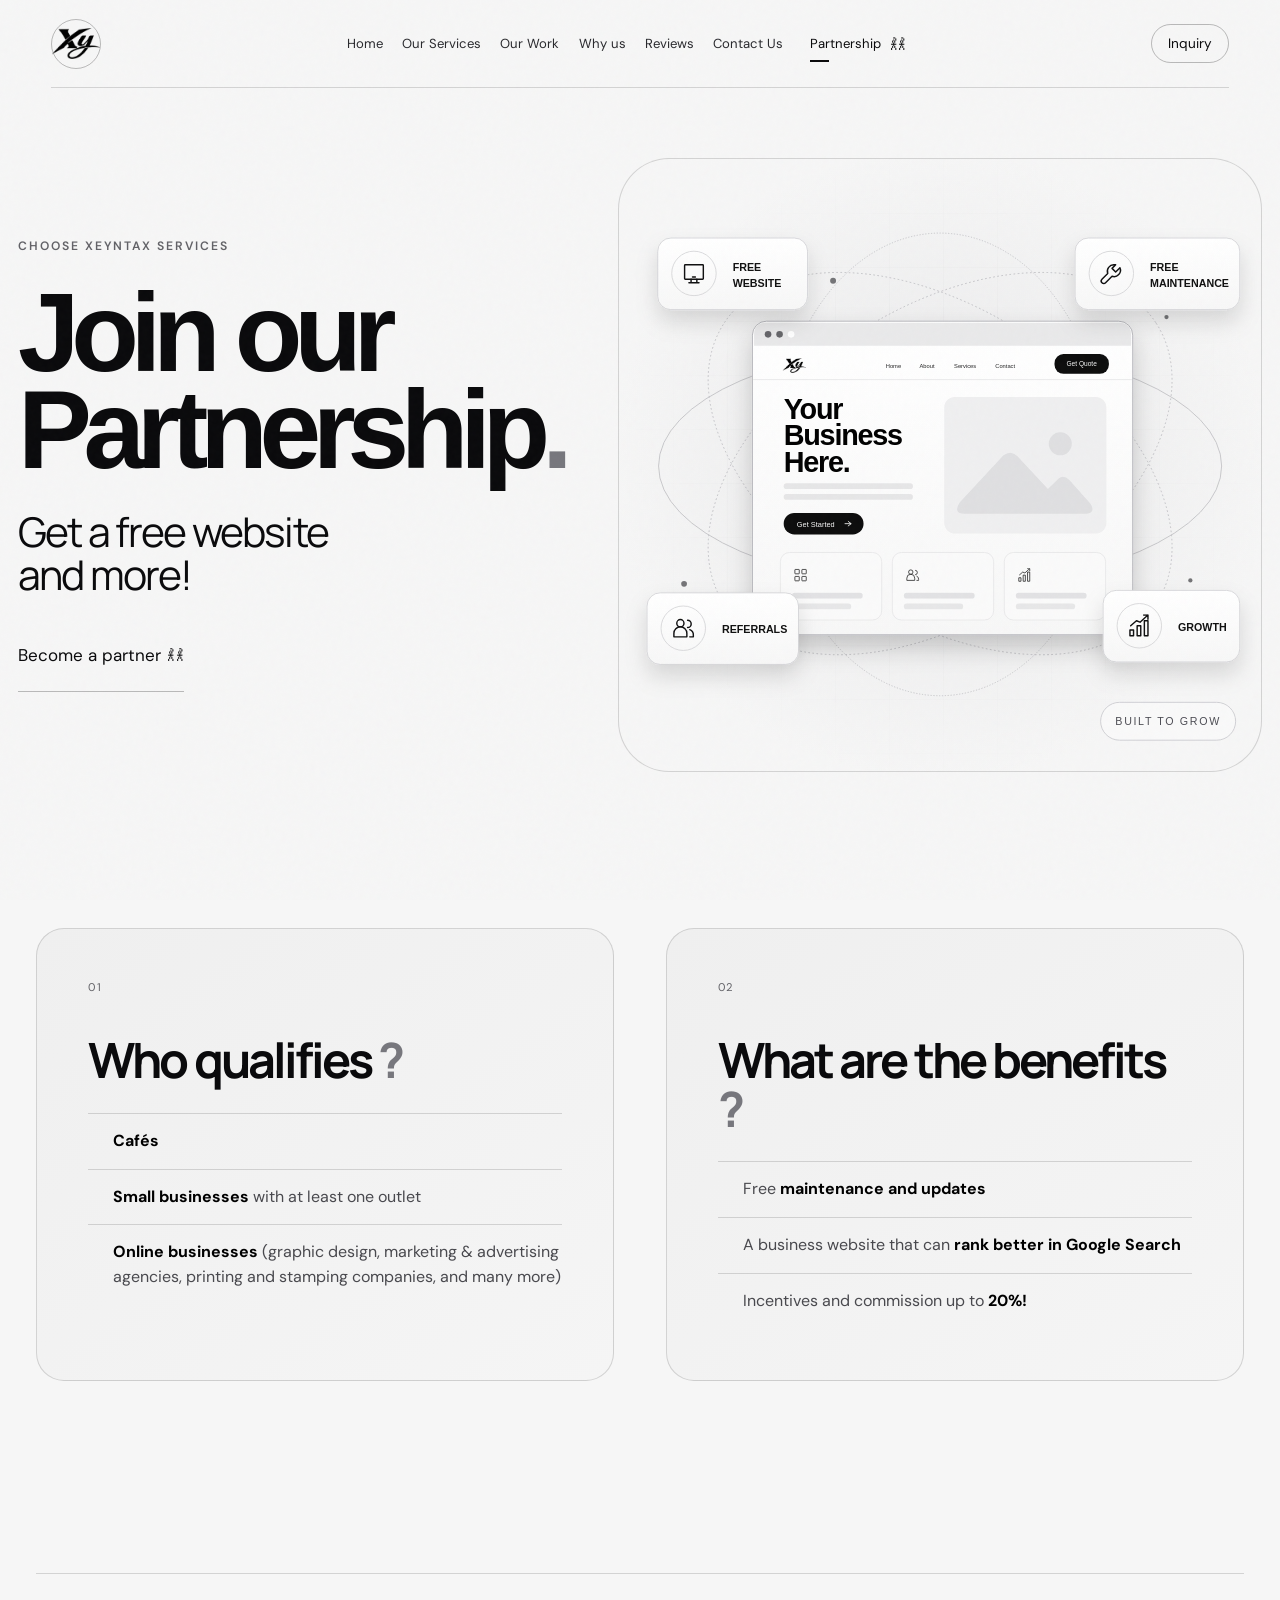
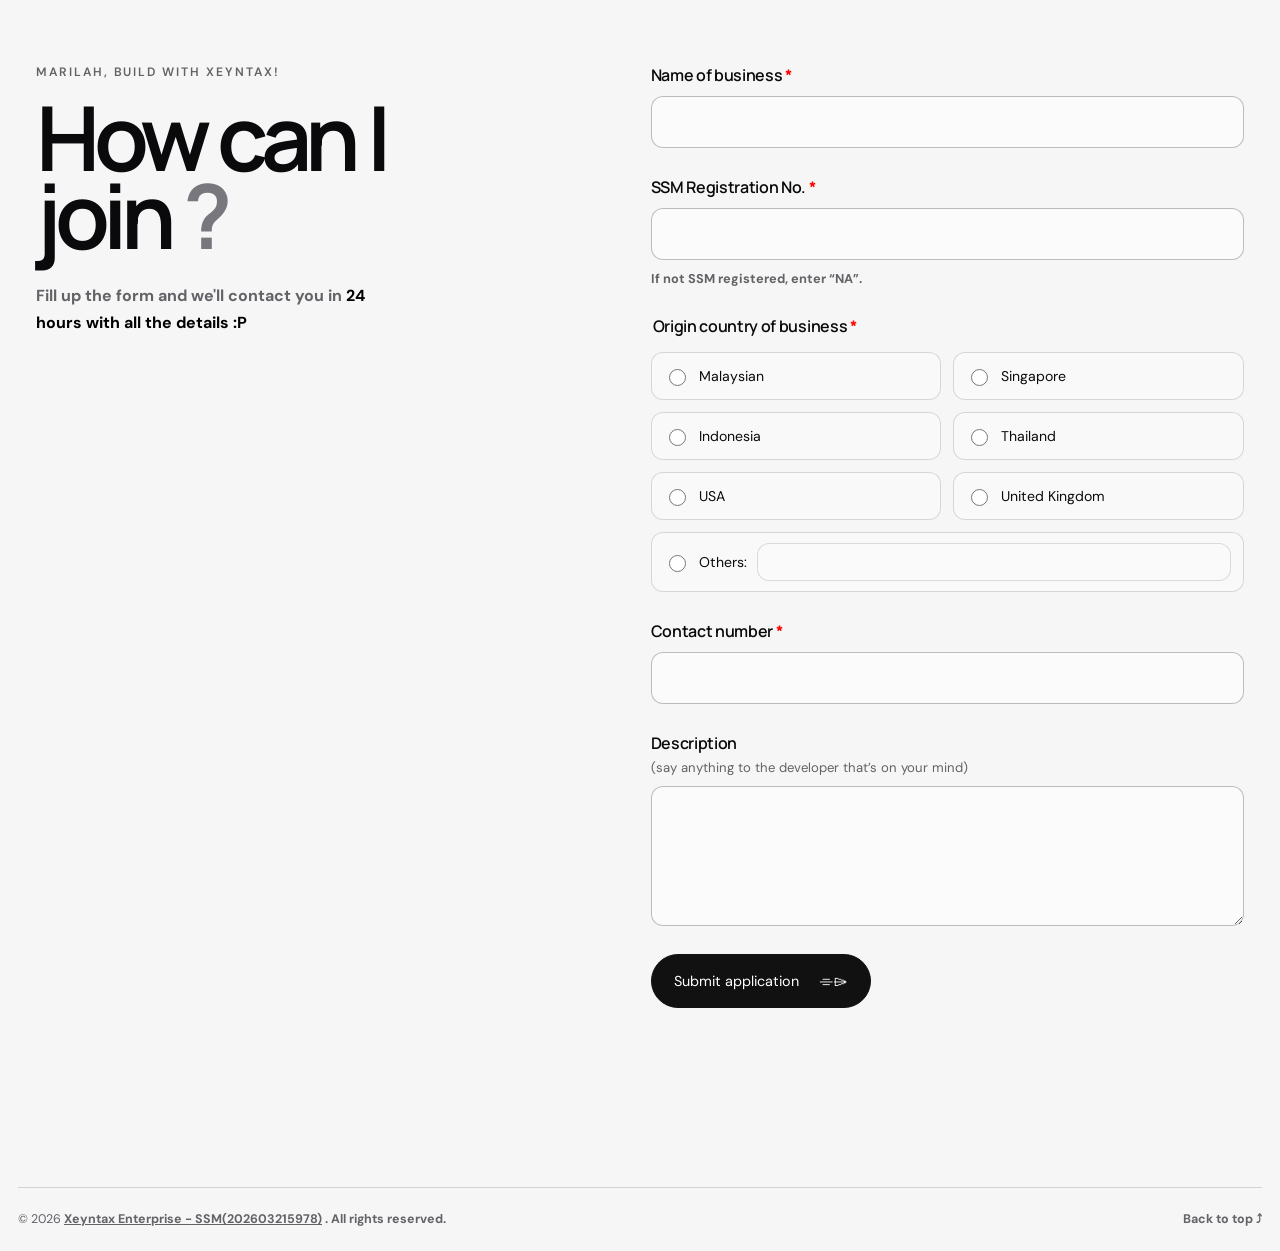
==== commit f0b4f964: "Add files via upload" ====
--- a/partner.html
+++ b/partner.html
@@ -1,203 +1,201 @@
-<!DOCTYPE html>
-<html lang="en">
-<head>
-  <meta charset="UTF-8" />
-  <meta name="viewport" content="width=device-width, initial-scale=1.0" />
-  <meta name="theme-color" content="#f6f6f6" />
-  <meta name="description" content="Join the Xeyntax Partnership and get a free business website." />
-  <title>Partnership | Xeyntax</title>
-  <link rel="preconnect" href="https://fonts.googleapis.com">
-  <link rel="preconnect" href="https://fonts.gstatic.com" crossorigin>
-  <link href="https://fonts.googleapis.com/css2?family=DM+Sans:wght@400;500;600;700&family=Manrope:wght@400;500;600;700;800&display=swap" rel="stylesheet">
-  <link rel="stylesheet" href="styles.css" />
-
-  <style>
-    /* Partnership hero only: all artwork and motion are local. */
-    .partnership-page .site-header:not(.is-scrolled) { top: 8px; }
-    .partnership-page .site-header:not(.is-scrolled) .nav-shell {
-      min-height: 64px; padding: 4px 8px 4px 0; border: 1px solid var(--line-strong);
-      border-radius: 999px; background: rgba(246,246,246,.88);
-    }
-    .partnership-hero {
-      width: 100%; min-height: min(940px, 100svh); padding: 114px 0 84px;
-      grid-template-columns: minmax(0,.9fr) minmax(0,1fr); gap: 20px;
-    }
-    .partnership-hero-copy { min-width: 0; }
-    .partnership-hero .eyebrow { margin-bottom: 30px; }
-    .partnership-hero h1 { font-family: Arial, Helvetica, sans-serif; font-size: clamp(48px,8.65vw,145px); font-weight: 700; line-height: .88; letter-spacing: -.075em; }
-    .partnership-hero-subtitle { margin: 32px 0 48px; font-size: clamp(28px,3.2vw,54px); }
-    .partnership-primary-link { padding-bottom: 25px; font-size: 17px; }
-    .partnership-hero-art { width: 100%; aspect-ratio: 780 / 744; border-radius: clamp(28px,4vw,64px); background: radial-gradient(ellipse at center,#e9e9ea,#f6f6f6 73%); }
-    .partnership-hero-art .partnership-art-grid { background-size: 54px 54px; opacity: .2; }
-    .partner-scene { display: block; position: relative; width: 100%; height: 100%; font-family: Arial, Helvetica, sans-serif; }
-    .partner-benefit { animation: partner-hover 6s ease-in-out infinite; }
-    .partner-benefit:nth-of-type(even) { animation-delay: -3s; }
-    .partner-signal { animation: partner-pulse 4s ease-in-out infinite; }
-    @keyframes partner-hover { 0%,100% { transform: translateY(0); } 50% { transform: translateY(-6px); } }
-    @keyframes partner-pulse { 0%,100% { opacity: .35; } 50% { opacity: .9; } }
-    @media (max-width: 1000px) {
-      .partnership-hero { grid-template-columns: 1fr; padding-top: 130px; gap: 42px; }
-      .partnership-hero h1 { font-size: clamp(48px,12vw,110px); }
-      .partnership-hero-art { width: min(100%,700px); justify-self: center; }
-      .partnership-hero-subtitle { font-size: clamp(28px,5vw,45px); margin-bottom: 32px; }
-    }
-    @media (max-width: 600px) {
-      .partnership-page .site-header:not(.is-scrolled) .nav-shell { min-height: 58px; padding: 6px; }
-      .partnership-hero { padding-top: 110px; padding-bottom: 70px; }
-      .partnership-hero .eyebrow { margin-bottom: 24px; }
-      .partnership-hero h1 { font-size: clamp(40px,13vw,78px); }
-      .partnership-primary-link { font-size: 15px; padding-bottom: 14px; }
-    }
-    @media (prefers-reduced-motion: reduce) {
-      .partner-benefit, .partner-signal { animation: none; }
-    }
-  </style>
-</head>
-<body class="partnership-page">
-  <div class="page-noise" aria-hidden="true"></div>
-
-  <header class="site-header" id="siteHeader">
-    <nav class="nav-shell" aria-label="Primary navigation">
-      <a class="brand-mark" href="index.html#home" aria-label="Xeyntax home"><img src="assets/brand-logo.png" alt="Xeyntax logo" /></a>
-      <div class="nav-links">
-        <a href="index.html#home">Home</a>
-        <a href="index.html#work">My Work</a>
-        <a href="index.html#reviews">Reviews</a>
-        <a href="index.html#contact">Contact</a>
-        <a class="active" href="partner.html" aria-current="page">Partnership</a>
-      </div>
-      <a class="nav-cta" href="#apply">Partner Up Now!</a>
-    </nav>
-  </header>
-
-  <main>
-    <section class="partnership-hero" id="top">
-      <div class="partnership-hero-copy">
-        <p class="eyebrow">Choose Xeyntax Services</p>
-        <h1>Join our<br />Partnership<span class="partnership-period">.</span></h1>
-        <p class="partnership-hero-subtitle">Get a free website<br />and more!</p>
-        <a class="partnership-primary-link" href="#apply">Become a partner 𐀪𐀪</a>
-      </div>
-      <div class="partnership-hero-art" aria-hidden="true">
-        <div class="partnership-art-grid"></div>
-        <svg class="partner-scene" viewBox="0 0 780 744" xmlns="http://www.w3.org/2000/svg" focusable="false">
-<defs>
-  <filter id="partner-shadow" x="-40%" y="-40%" width="180%" height="200%"><feDropShadow dx="0" dy="14" stdDeviation="13" flood-opacity=".13"/></filter>
-  <filter id="partner-window-shadow" x="-30%" y="-30%" width="160%" height="180%"><feDropShadow dx="0" dy="15" stdDeviation="15" flood-opacity=".19"/></filter>
-  <linearGradient id="partner-paper" x2="0" y2="1"><stop stop-color="#fff"/><stop offset="1" stop-color="#f7f7f7"/></linearGradient>
-  <symbol id="partner-monitor" viewBox="0 0 32 32"><rect x="3" y="4" width="26" height="20" rx="1"/><path d="M12 24v5m8-5v5m-11 0h14M14 21h4"/></symbol>
-  <symbol id="partner-tools" viewBox="0 0 32 32"><path d="M20 4a9 9 0 0 0-9 12L3 24a3 3 0 0 0 5 5l9-9A9 9 0 0 0 28 8l-6 6-5-5 5-5z"/></symbol>
-  <symbol id="partner-people" viewBox="0 0 32 32"><circle cx="12" cy="9" r="5"/><path d="M3 28v-5a9 9 0 0 1 18 0v5zM22 5a5 5 0 0 1 0 10m3 3a8 8 0 0 1 5 8v2h-5"/></symbol>
-  <symbol id="partner-growth" viewBox="0 0 32 32"><path d="M3 22h5v8H3zM13 16h5v14h-5zM23 9h5v21h-5zM4 16l8-7 5 2L28 1m-6 0h6v6"/></symbol>
-  <symbol id="partner-grid-icon" viewBox="0 0 32 32"><rect x="3" y="3" width="10" height="10" rx="1"/><rect x="19" y="3" width="10" height="10" rx="1"/><rect x="3" y="19" width="10" height="10" rx="1"/><rect x="19" y="19" width="10" height="10" rx="1"/></symbol>
-</defs>
-          <g fill="none" stroke="#b9b9bd" stroke-width=".9">
-            <ellipse cx="390" cy="373" rx="342" ry="147"/>
-            <ellipse cx="390" cy="371" rx="202" ry="281" stroke-dasharray="1.5 2"/>
-            <ellipse cx="390" cy="370" rx="313" ry="188" transform="rotate(-33 390 370)" stroke-dasharray="2 3"/>
-            <ellipse cx="390" cy="370" rx="313" ry="188" transform="rotate(33 390 370)" stroke-dasharray="2 3"/>
-          </g>
-          <g class="partner-signal" fill="#747477"><circle cx="260" cy="148" r="3.6"/><circle cx="79" cy="516" r="3.5"/><circle cx="665" cy="192" r="2.6"/><circle cx="694" cy="512" r="2.6"/></g>
-          <g filter="url(#partner-window-shadow)">
-            <rect x="162" y="197" width="462" height="381" rx="17" fill="url(#partner-paper)" stroke="#aaaab0"/>
-            <path d="M179 199h428q15 0 15 15v13H164v-13q0-15 15-15" fill="#e9e9ea"/>
-            <g fill="#66666a"><circle cx="181" cy="213" r="4"/><circle cx="195" cy="213" r="4"/></g><circle cx="209" cy="213" r="4" fill="#fff"/>
-            <path d="M163 268h460" stroke="#e7e7e8"/>
-            <image href="assets/brand-logo.png" x="199" y="237" width="28" height="28"/>
-            <g fill="#252525" font-size="7"><text x="324" y="254">Home</text><text x="365" y="254">About</text><text x="407" y="254">Services</text><text x="457" y="254">Contact</text></g>
-            <rect x="529" y="237" width="66" height="24" rx="11" fill="#080808"/><text x="562" y="252" text-anchor="middle" fill="white" font-size="8">Get Quote</text>
-            <text x="200" y="316" font-size="35" font-weight="700" letter-spacing="-1.5"><tspan x="200">Your</tspan><tspan x="200" dy="32">Business</tspan><tspan x="200" dy="32">Here.</tspan></text>
-            <g fill="#e6e6e7"><rect x="200" y="394" width="157" height="7" rx="3.5"/><rect x="200" y="407" width="157" height="7" rx="3.5"/></g>
-            <rect x="200" y="430" width="97" height="26" rx="13" fill="#080808"/><text x="216" y="447" font-size="9" fill="white">Get Started</text><path d="M274 443h8m-4-3 4 3-4 3" fill="none" stroke="white"/>
-            <rect x="395" y="289" width="197" height="166" rx="13" fill="#efeff0"/>
-            <circle cx="536" cy="346" r="14" fill="#dfdfe1"/><path d="m414 417 53-57q9-7 17 1l37 40 13-13q6-5 13 2l26 29q6 11-5 12H420q-15 0-6-14" fill="#dfdfe1"/>
-<rect x="196" y="478" width="123" height="82" rx="11" fill="#fafafa" stroke="#e7e7e8"/><use href="#partner-grid-icon" x="212" y="497" width="17" height="17" fill="none" stroke="#171717" stroke-width="1.7"/><rect x="210" y="527" width="86" height="7" rx="3.5" fill="#e2e2e4"/><rect x="210" y="540" width="72" height="7" rx="3.5" fill="#e7e7e8"/><rect x="332" y="478" width="123" height="82" rx="11" fill="#fafafa" stroke="#e7e7e8"/><use href="#partner-people" x="348" y="497" width="17" height="17" fill="none" stroke="#171717" stroke-width="1.7"/><rect x="346" y="527" width="86" height="7" rx="3.5" fill="#e2e2e4"/><rect x="346" y="540" width="72" height="7" rx="3.5" fill="#e7e7e8"/><rect x="468" y="478" width="123" height="82" rx="11" fill="#fafafa" stroke="#e7e7e8"/><use href="#partner-growth" x="484" y="497" width="17" height="17" fill="none" stroke="#171717" stroke-width="1.7"/><rect x="482" y="527" width="86" height="7" rx="3.5" fill="#e2e2e4"/><rect x="482" y="540" width="72" height="7" rx="3.5" fill="#e7e7e8"/></g><g class="partner-benefit"><rect x="47" y="96" width="182" height="87" rx="16" fill="url(#partner-paper)" stroke="#d1d1d5" filter="url(#partner-shadow)"/><circle cx="91" cy="139" r="27" fill="none" stroke="#d3d3d6"/><use href="#partner-monitor" x="77" y="125" width="28" height="28" fill="none" stroke="#101011" stroke-width="2" stroke-linecap="round" stroke-linejoin="round"/><text x="138" y="136" fill="#111" font-size="13" font-weight="600"><tspan x="138" dy="0">FREE</tspan><tspan x="138" dy="19">WEBSITE</tspan></text></g><g class="partner-benefit"><rect x="554" y="96" width="200" height="87" rx="16" fill="url(#partner-paper)" stroke="#d1d1d5" filter="url(#partner-shadow)"/><circle cx="598" cy="139" r="27" fill="none" stroke="#d3d3d6"/><use href="#partner-tools" x="584" y="125" width="28" height="28" fill="none" stroke="#101011" stroke-width="2" stroke-linecap="round" stroke-linejoin="round"/><text x="645" y="136" fill="#111" font-size="13" font-weight="600"><tspan x="645" dy="0">FREE</tspan><tspan x="645" dy="19">MAINTENANCE</tspan></text></g><g class="partner-benefit"><rect x="34" y="527" width="184" height="87" rx="16" fill="url(#partner-paper)" stroke="#d1d1d5" filter="url(#partner-shadow)"/><circle cx="78" cy="570" r="27" fill="none" stroke="#d3d3d6"/><use href="#partner-people" x="64" y="556" width="28" height="28" fill="none" stroke="#101011" stroke-width="2" stroke-linecap="round" stroke-linejoin="round"/><text x="125" y="576" fill="#111" font-size="13" font-weight="600"><tspan x="125" dy="0">REFERRALS</tspan></text></g><g class="partner-benefit"><rect x="588" y="524" width="166" height="87" rx="16" fill="url(#partner-paper)" stroke="#d1d1d5" filter="url(#partner-shadow)"/><circle cx="632" cy="567" r="27" fill="none" stroke="#d3d3d6"/><use href="#partner-growth" x="618" y="553" width="28" height="28" fill="none" stroke="#101011" stroke-width="2" stroke-linecap="round" stroke-linejoin="round"/><text x="679" y="573" fill="#111" font-size="13" font-weight="600"><tspan x="679" dy="0">GROWTH</tspan></text></g><rect x="585" y="660" width="164" height="46" rx="23" fill="#f9f9f9" stroke="#c9c9ce"/><text x="667" y="688" text-anchor="middle" fill="#4d4d54" font-size="13" letter-spacing="2">BUILT TO GROW</text>
-        </svg>
-      </div>
-    </section>
-
-    <section class="partnership-info section" aria-label="Partnership details">
-      <article class="partnership-info-card">
-        <p class="partnership-index">01</p>
-        <h2>Who qualifies<span class="partnership-period"> ?</span></h2>
-        <ul class="partnership-list">
-          <li>☕︎ <b>Cafés</b></li>
-          <li>𖠿 <b>Small businesses</b> with at least one outlet</li>
-          <li>🖳 <b>Online businesses</b> (graphic design, marketing & advertising agencies, printing and stamping companies, and many more)</li>
-        </ul>
-      </article>
-      <article class="partnership-info-card">
-        <p class="partnership-index">02</p>
-        <h2>What are the benefits<span class="partnership-period"> ?</span></h2>
-        <ul class="partnership-list">
-          <li>Free <b>maintenance and updates</b></li>
-          <li>A business website that can <b>rank better in Google Search</b></li>
-          <li>Incentives and commission up to <b>20%!</b></li>
-        </ul>
-      </article>
-    </section>
-
-    <section class="partnership-apply section" id="apply">
-      <div class="partnership-apply-heading">
-        <p class="eyebrow">Marilah, build with xeyntax!</p>
-        <h2>How can I<br />join<span class="partnership-period"> ?</span></h2>
-        <p><b>Fill up the form and we'll contact you in <b style="color: #0000af;">24 hours</b></b></p>
-      </div>
-
-      <form class="partnership-form" id="partnershipForm">
-        <div class="partnership-form-field">
-          <label for="businessName">Name of business <b style="color: #ff0000;">*</b></label>
-          <input id="businessName" name="businessName" type="text" autocomplete="organization" required />
-        </div>
-        <div class="partnership-form-field">
-          <label for="ssmNumber">SSM Registration No. <b style="color: #ff0000;">*</b></label>
-          <input id="ssmNumber" name="ssmNumber" type="text" aria-describedby="ssmHint" required />
-          <span class="partnership-field-hint" id="ssmHint"><b>If not SSM registered, enter “NA”.</b></span>
-        </div>
-        <fieldset class="partnership-country-field">
-          <legend>Origin country of business <b style="color: #ff0000;">*</b></legend>
-          <div class="partnership-country-options">
-            <label><input type="radio" name="originCountry" value="Malaysian" required /> Malaysian</label>
-            <label><input type="radio" name="originCountry" value="Singapore" /> Singapore</label>
-            <label><input type="radio" name="originCountry" value="Indonesia" /> Indonesia</label>
-            <label><input type="radio" name="originCountry" value="Thailand" /> Thailand</label>
-            <label><input type="radio" name="originCountry" value="USA" /> USA</label>
-            <label><input type="radio" name="originCountry" value="United Kingdom" /> United Kingdom</label>
-            <label class="partnership-other-option">
-              <input type="radio" name="originCountry" value="Other" id="otherCountryRadio" /> Others:
-              <input id="otherCountry" name="otherCountry" type="text" aria-label="Please state other country" disabled />
-            </label>
-          </div>
-        </fieldset>
-        <div class="partnership-form-field">
-          <label for="contactNumber">Contact number <b style="color: #ff0000;">*</b></label>
-          <input id="contactNumber" name="contactNumber" type="tel" autocomplete="tel" required />
-        </div>
-        <div class="partnership-form-field">
-          <label for="description">Description <span>(say anything to the developer that’s on your mind)</span></label>
-          <textarea id="description" name="description" rows="5"></textarea>
-        </div>
-        <button class="partnership-submit" type="submit">Submit application <span aria-hidden="true">⌯⌲</span></button>
-      </form>
-    </section>
-  </main>
-
-  <footer class="site-footer">
-    <p>© <span id="year"></span> <a href="https://linktr.ee/xeyntax" target="_blank" rel="noreferrer"><b><u>Xeyntax Enterprise - SSM(202603215978)</u></b></a><b> . All rights reserved.</b></p>
-    <a href="#top"><b>Back to top ⤴</b></a>
-  </footer>
-
-  <dialog class="partnership-success" id="successDialog" aria-labelledby="successTitle">
-    <div class="partnership-success-mark" aria-hidden="true">✓</div>
-    <p class="eyebrow">Thank you for reaching out</p>
-    <h2 id="successTitle">Form successfully submitted!</h2>
-    <p class="partnership-success-contact">For <a href="https://wa.me/60177591237" target="_blank" rel="noreferrer">immediate inquiries</a>, you may click the link and contact the developer.</p>
-    <div class="partnership-success-actions">
-      <button type="button" id="backToTop">Back to Top</button>
-      <a href="index.html#home">Go to Home</a>
-    </div>
-  </dialog>
-
-  <script src="partnership.js"></script>
-</body>
-</html>
+<!DOCTYPE html>
+<html lang="en">
+<head>
+  <meta charset="UTF-8" />
+  <meta name="viewport" content="width=device-width, initial-scale=1.0" />
+  <meta name="theme-color" content="#f6f6f6" />
+  <meta name="description" content="Join the Xeyntax Partnership and get a free business website." />
+  <title>Partnership | Xeyntax</title>
+  <link rel="preconnect" href="https://fonts.googleapis.com">
+  <link rel="preconnect" href="https://fonts.gstatic.com" crossorigin>
+  <link href="https://fonts.googleapis.com/css2?family=DM+Sans:wght@400;500;600;700&family=Manrope:wght@400;500;600;700;800&display=swap" rel="stylesheet">
+  <link rel="stylesheet" href="styles.css" />
+
+  <style>
+    /* Partnership hero only: all artwork and motion are local. */
+    .partnership-hero {
+      width: 100%; min-height: min(940px, 100svh); padding: 114px 0 84px;
+      grid-template-columns: minmax(0,.9fr) minmax(0,1fr); gap: 20px;
+    }
+    .partnership-hero-copy { min-width: 0; }
+    .partnership-hero .eyebrow { margin-bottom: 30px; }
+    .partnership-hero h1 { font-family: Arial, Helvetica, sans-serif; font-size: clamp(48px,8.65vw,145px); font-weight: 700; line-height: .88; letter-spacing: -.075em; }
+    .partnership-hero-subtitle { margin: 32px 0 48px; font-size: clamp(28px,3.2vw,54px); }
+    .partnership-primary-link { padding-bottom: 25px; font-size: 17px; }
+    .partnership-hero-art { width: 100%; aspect-ratio: 780 / 744; border-radius: clamp(28px,4vw,64px); background: radial-gradient(ellipse at center,#e9e9ea,#f6f6f6 73%); }
+    .partnership-hero-art .partnership-art-grid { background-size: 54px 54px; opacity: .2; }
+    .partner-scene { display: block; position: relative; width: 100%; height: 100%; font-family: Arial, Helvetica, sans-serif; }
+    .partner-benefit { animation: partner-hover 6s ease-in-out infinite; }
+    .partner-benefit:nth-of-type(even) { animation-delay: -3s; }
+    .partner-signal { animation: partner-pulse 4s ease-in-out infinite; }
+    @keyframes partner-hover { 0%,100% { transform: translateY(0); } 50% { transform: translateY(-6px); } }
+    @keyframes partner-pulse { 0%,100% { opacity: .35; } 50% { opacity: .9; } }
+    @media (max-width: 1000px) {
+      .partnership-hero { grid-template-columns: 1fr; padding-top: 130px; gap: 42px; }
+      .partnership-hero h1 { font-size: clamp(48px,12vw,110px); }
+      .partnership-hero-art { width: min(100%,700px); justify-self: center; }
+      .partnership-hero-subtitle { font-size: clamp(28px,5vw,45px); margin-bottom: 32px; }
+    }
+    @media (max-width: 600px) {
+        .partnership-hero { padding-top: 110px; padding-bottom: 70px; }
+      .partnership-hero .eyebrow { margin-bottom: 24px; }
+      .partnership-hero h1 { font-size: clamp(40px,13vw,78px); }
+      .partnership-primary-link { font-size: 15px; padding-bottom: 14px; }
+    }
+    @media (prefers-reduced-motion: reduce) {
+      .partner-benefit, .partner-signal { animation: none; }
+    }
+  </style>
+</head>
+<body class="partnership-page shared-navigation">
+  <div class="page-noise" aria-hidden="true"></div>
+
+  <header class="site-header" id="siteHeader">
+    <nav class="nav-shell" aria-label="Primary navigation">
+      <a class="brand-mark" href="index.html#home" aria-label="Back to top"><img src="assets/brand-logo.png" alt="Brand Logo " /></a>
+      <button class="nav-menu-toggle" type="button" aria-expanded="false" aria-controls="primaryLinks">Menu <span aria-hidden="true">☰</span></button>
+      <div class="nav-links" id="primaryLinks">
+        <a href="index.html#home">Home</a>
+        <a href="index.html#services">Our Services</a>
+        <a href="index.html#work">Our Work</a>
+        <a href="index.html#why">Why us</a>
+        <a href="index.html#reviews">Reviews</a>
+        <a href="index.html#contact">Contact Us</a>
+        <a class="partnership-nav-link active" aria-current="page" href="partner.html" aria-label="Partnership" aria-describedby="partnershipNavTooltip"><span>Partnership</span><span class="partnership-nav-arrow" aria-hidden="true">𐀪𐀪</span><span class="partnership-nav-tooltip" id="partnershipNavTooltip" role="tooltip">YOU'RE HERE !</span></a>
+      </div>
+      <a class="nav-cta" href="#apply">Inquiry</a>
+    </nav>
+  </header>
+
+  <main>
+    <section class="partnership-hero" id="top">
+      <div class="partnership-hero-copy">
+        <p class="eyebrow">Choose Xeyntax Services</p>
+        <h1>Join our<br />Partnership<span class="partnership-period">.</span></h1>
+        <p class="partnership-hero-subtitle">Get a free website<br />and more!</p>
+        <a class="partnership-primary-link" href="#apply">Become a partner 𐀪𐀪</a>
+      </div>
+      <div class="partnership-hero-art" aria-hidden="true">
+        <div class="partnership-art-grid"></div>
+        <svg class="partner-scene" viewBox="0 0 780 744" xmlns="http://www.w3.org/2000/svg" focusable="false">
+<defs>
+  <filter id="partner-shadow" x="-40%" y="-40%" width="180%" height="200%"><feDropShadow dx="0" dy="14" stdDeviation="13" flood-opacity=".13"/></filter>
+  <filter id="partner-window-shadow" x="-30%" y="-30%" width="160%" height="180%"><feDropShadow dx="0" dy="15" stdDeviation="15" flood-opacity=".19"/></filter>
+  <linearGradient id="partner-paper" x2="0" y2="1"><stop stop-color="#fff"/><stop offset="1" stop-color="#f7f7f7"/></linearGradient>
+  <symbol id="partner-monitor" viewBox="0 0 32 32"><rect x="3" y="4" width="26" height="20" rx="1"/><path d="M12 24v5m8-5v5m-11 0h14M14 21h4"/></symbol>
+  <symbol id="partner-tools" viewBox="0 0 32 32"><path d="M20 4a9 9 0 0 0-9 12L3 24a3 3 0 0 0 5 5l9-9A9 9 0 0 0 28 8l-6 6-5-5 5-5z"/></symbol>
+  <symbol id="partner-people" viewBox="0 0 32 32"><circle cx="12" cy="9" r="5"/><path d="M3 28v-5a9 9 0 0 1 18 0v5zM22 5a5 5 0 0 1 0 10m3 3a8 8 0 0 1 5 8v2h-5"/></symbol>
+  <symbol id="partner-growth" viewBox="0 0 32 32"><path d="M3 22h5v8H3zM13 16h5v14h-5zM23 9h5v21h-5zM4 16l8-7 5 2L28 1m-6 0h6v6"/></symbol>
+  <symbol id="partner-grid-icon" viewBox="0 0 32 32"><rect x="3" y="3" width="10" height="10" rx="1"/><rect x="19" y="3" width="10" height="10" rx="1"/><rect x="3" y="19" width="10" height="10" rx="1"/><rect x="19" y="19" width="10" height="10" rx="1"/></symbol>
+</defs>
+          <g fill="none" stroke="#b9b9bd" stroke-width=".9">
+            <ellipse cx="390" cy="373" rx="342" ry="147"/>
+            <ellipse cx="390" cy="371" rx="202" ry="281" stroke-dasharray="1.5 2"/>
+            <ellipse cx="390" cy="370" rx="313" ry="188" transform="rotate(-33 390 370)" stroke-dasharray="2 3"/>
+            <ellipse cx="390" cy="370" rx="313" ry="188" transform="rotate(33 390 370)" stroke-dasharray="2 3"/>
+          </g>
+          <g class="partner-signal" fill="#747477"><circle cx="260" cy="148" r="3.6"/><circle cx="79" cy="516" r="3.5"/><circle cx="665" cy="192" r="2.6"/><circle cx="694" cy="512" r="2.6"/></g>
+          <g filter="url(#partner-window-shadow)">
+            <rect x="162" y="197" width="462" height="381" rx="17" fill="url(#partner-paper)" stroke="#aaaab0"/>
+            <path d="M179 199h428q15 0 15 15v13H164v-13q0-15 15-15" fill="#e9e9ea"/>
+            <g fill="#66666a"><circle cx="181" cy="213" r="4"/><circle cx="195" cy="213" r="4"/></g><circle cx="209" cy="213" r="4" fill="#fff"/>
+            <path d="M163 268h460" stroke="#e7e7e8"/>
+            <image href="assets/brand-logo.png" x="199" y="237" width="28" height="28"/>
+            <g fill="#252525" font-size="7"><text x="324" y="254">Home</text><text x="365" y="254">About</text><text x="407" y="254">Services</text><text x="457" y="254">Contact</text></g>
+            <rect x="529" y="237" width="66" height="24" rx="11" fill="#080808"/><text x="562" y="252" text-anchor="middle" fill="white" font-size="8">Get Quote</text>
+            <text x="200" y="316" font-size="35" font-weight="700" letter-spacing="-1.5"><tspan x="200">Your</tspan><tspan x="200" dy="32">Business</tspan><tspan x="200" dy="32">Here.</tspan></text>
+            <g fill="#e6e6e7"><rect x="200" y="394" width="157" height="7" rx="3.5"/><rect x="200" y="407" width="157" height="7" rx="3.5"/></g>
+            <rect x="200" y="430" width="97" height="26" rx="13" fill="#080808"/><text x="216" y="447" font-size="9" fill="white">Get Started</text><path d="M274 443h8m-4-3 4 3-4 3" fill="none" stroke="white"/>
+            <rect x="395" y="289" width="197" height="166" rx="13" fill="#efeff0"/>
+            <circle cx="536" cy="346" r="14" fill="#dfdfe1"/><path d="m414 417 53-57q9-7 17 1l37 40 13-13q6-5 13 2l26 29q6 11-5 12H420q-15 0-6-14" fill="#dfdfe1"/>
+<rect x="196" y="478" width="123" height="82" rx="11" fill="#fafafa" stroke="#e7e7e8"/><use href="#partner-grid-icon" x="212" y="497" width="17" height="17" fill="none" stroke="#171717" stroke-width="1.7"/><rect x="210" y="527" width="86" height="7" rx="3.5" fill="#e2e2e4"/><rect x="210" y="540" width="72" height="7" rx="3.5" fill="#e7e7e8"/><rect x="332" y="478" width="123" height="82" rx="11" fill="#fafafa" stroke="#e7e7e8"/><use href="#partner-people" x="348" y="497" width="17" height="17" fill="none" stroke="#171717" stroke-width="1.7"/><rect x="346" y="527" width="86" height="7" rx="3.5" fill="#e2e2e4"/><rect x="346" y="540" width="72" height="7" rx="3.5" fill="#e7e7e8"/><rect x="468" y="478" width="123" height="82" rx="11" fill="#fafafa" stroke="#e7e7e8"/><use href="#partner-growth" x="484" y="497" width="17" height="17" fill="none" stroke="#171717" stroke-width="1.7"/><rect x="482" y="527" width="86" height="7" rx="3.5" fill="#e2e2e4"/><rect x="482" y="540" width="72" height="7" rx="3.5" fill="#e7e7e8"/></g><g class="partner-benefit"><rect x="47" y="96" width="182" height="87" rx="16" fill="url(#partner-paper)" stroke="#d1d1d5" filter="url(#partner-shadow)"/><circle cx="91" cy="139" r="27" fill="none" stroke="#d3d3d6"/><use href="#partner-monitor" x="77" y="125" width="28" height="28" fill="none" stroke="#101011" stroke-width="2" stroke-linecap="round" stroke-linejoin="round"/><text x="138" y="136" fill="#111" font-size="13" font-weight="600"><tspan x="138" dy="0">FREE</tspan><tspan x="138" dy="19">WEBSITE</tspan></text></g><g class="partner-benefit"><rect x="554" y="96" width="200" height="87" rx="16" fill="url(#partner-paper)" stroke="#d1d1d5" filter="url(#partner-shadow)"/><circle cx="598" cy="139" r="27" fill="none" stroke="#d3d3d6"/><use href="#partner-tools" x="584" y="125" width="28" height="28" fill="none" stroke="#101011" stroke-width="2" stroke-linecap="round" stroke-linejoin="round"/><text x="645" y="136" fill="#111" font-size="13" font-weight="600"><tspan x="645" dy="0">FREE</tspan><tspan x="645" dy="19">MAINTENANCE</tspan></text></g><g class="partner-benefit"><rect x="34" y="527" width="184" height="87" rx="16" fill="url(#partner-paper)" stroke="#d1d1d5" filter="url(#partner-shadow)"/><circle cx="78" cy="570" r="27" fill="none" stroke="#d3d3d6"/><use href="#partner-people" x="64" y="556" width="28" height="28" fill="none" stroke="#101011" stroke-width="2" stroke-linecap="round" stroke-linejoin="round"/><text x="125" y="576" fill="#111" font-size="13" font-weight="600"><tspan x="125" dy="0">REFERRALS</tspan></text></g><g class="partner-benefit"><rect x="588" y="524" width="166" height="87" rx="16" fill="url(#partner-paper)" stroke="#d1d1d5" filter="url(#partner-shadow)"/><circle cx="632" cy="567" r="27" fill="none" stroke="#d3d3d6"/><use href="#partner-growth" x="618" y="553" width="28" height="28" fill="none" stroke="#101011" stroke-width="2" stroke-linecap="round" stroke-linejoin="round"/><text x="679" y="573" fill="#111" font-size="13" font-weight="600"><tspan x="679" dy="0">GROWTH</tspan></text></g><rect x="585" y="660" width="164" height="46" rx="23" fill="#f9f9f9" stroke="#c9c9ce"/><text x="667" y="688" text-anchor="middle" fill="#4d4d54" font-size="13" letter-spacing="2">BUILT TO GROW</text>
+        </svg>
+      </div>
+    </section>
+
+    <section class="partnership-info section" aria-label="Partnership details">
+      <article class="partnership-info-card">
+        <p class="partnership-index">01</p>
+        <h2>Who qualifies<span class="partnership-period"> ?</span></h2>
+        <ul class="partnership-list">
+          <li><b style="color: #000000;">Cafés</b></li>
+          <li><b style="color: #000000;">Small businesses</b> with at least one outlet</li>
+          <li><b style="color: #000000;">Online businesses</b> (graphic design, marketing & advertising agencies, printing and stamping companies, and many more)</li>
+        </ul>
+      </article>
+      <article class="partnership-info-card">
+        <p class="partnership-index">02</p>
+        <h2>What are the benefits<span class="partnership-period"> ?</span></h2>
+        <ul class="partnership-list">
+          <li>Free <b style="color: #000000;">maintenance and updates</b></li>
+          <li>A business website that can <b style="color: #000000;">rank better in Google Search</b></li>
+          <li>Incentives and commission up to <b style="color: #000000;">20%!</b></li>
+        </ul>
+      </article>
+    </section>
+
+    <section class="partnership-apply section" id="apply">
+      <div class="partnership-apply-heading">
+        <p class="eyebrow">Marilah, build with xeyntax!</p>
+        <h2>How can I<br />join<span class="partnership-period"> ?</span></h2>
+        <p><b>Fill up the form and we'll contact you in <b style="color: #000000;">24 hours with all the details :P</b></b></p>
+      </div>
+
+      <form class="partnership-form" id="partnershipForm">
+        <div class="partnership-form-field">
+          <label for="businessName">Name of business <b style="color: #ff0000;">*</b></label>
+          <input id="businessName" name="businessName" type="text" autocomplete="organization" required />
+        </div>
+        <div class="partnership-form-field">
+          <label for="ssmNumber">SSM Registration No. <b style="color: #ff0000;">*</b></label>
+          <input id="ssmNumber" name="ssmNumber" type="text" aria-describedby="ssmHint" required />
+          <span class="partnership-field-hint" id="ssmHint"><b>If not SSM registered, enter “NA”.</b></span>
+        </div>
+        <fieldset class="partnership-country-field">
+          <legend>Origin country of business <b style="color: #ff0000;">*</b></legend>
+          <div class="partnership-country-options">
+            <label><input type="radio" name="originCountry" value="Malaysian" required /> Malaysian</label>
+            <label><input type="radio" name="originCountry" value="Singapore" /> Singapore</label>
+            <label><input type="radio" name="originCountry" value="Indonesia" /> Indonesia</label>
+            <label><input type="radio" name="originCountry" value="Thailand" /> Thailand</label>
+            <label><input type="radio" name="originCountry" value="USA" /> USA</label>
+            <label><input type="radio" name="originCountry" value="United Kingdom" /> United Kingdom</label>
+            <label class="partnership-other-option">
+              <input type="radio" name="originCountry" value="Other" id="otherCountryRadio" /> Others:
+              <input id="otherCountry" name="otherCountry" type="text" aria-label="Please state other country" disabled />
+            </label>
+          </div>
+        </fieldset>
+        <div class="partnership-form-field">
+          <label for="contactNumber">Contact number <b style="color: #ff0000;">*</b></label>
+          <input id="contactNumber" name="contactNumber" type="tel" autocomplete="tel" required />
+        </div>
+        <div class="partnership-form-field">
+          <label for="description">Description <span>(say anything to the developer that’s on your mind)</span></label>
+          <textarea id="description" name="description" rows="5" required></textarea>
+        </div>
+        <button class="partnership-submit" type="submit">Submit application <span aria-hidden="true">⌯⌲</span></button>
+      </form>
+    </section>
+  </main>
+
+  <footer class="site-footer">
+    <p>© <span id="year"></span> <a href="https://linktr.ee/xeyntax" target="_blank" rel="noreferrer"><b><u>Xeyntax Enterprise - SSM(202603215978)</u></b></a><b> . All rights reserved.</b></p>
+    <a href="#top"><b>Back to top ⤴</b></a>
+  </footer>
+
+  <dialog class="partnership-success" id="successDialog" aria-labelledby="successTitle">
+    <div class="partnership-success-mark" aria-hidden="true">✓</div>
+    <p class="eyebrow">Thank you for reaching out</p>
+    <h2 id="successTitle">Form successfully submitted!</h2>
+    <p class="partnership-success-contact">For <a href="https://wa.me/60177591237" target="_blank" rel="noreferrer">immediate inquiries</a>, you may click the link and contact the developer.</p>
+    <div class="partnership-success-actions">
+      <button type="button" id="backToTop">Back to Top</button>
+      <a href="index.html#home">Go to Home</a>
+    </div>
+  </dialog>
+
+  <script src="navigation.js"></script>
+  <script src="partnership.js"></script>
+</body>
+</html>
--- a/styles.css
+++ b/styles.css
@@ -1429,3 +1429,92 @@
   .partnership-success-actions button,
   .partnership-success-actions a { width: 100%; }
 }
+
+/* Homepage services, navigation and manually controlled reviews. */
+.portfolio-page .section { scroll-margin-top: 110px; }
+.shared-navigation .site-header.is-scrolled { padding-inline: clamp(14px, 4vw, 64px); }
+.shared-navigation .nav-shell { grid-template-columns: auto 1fr auto; gap: 24px; }
+.shared-navigation .nav-links { justify-self: center; gap: clamp(14px, 1.5vw, 24px); }
+.shared-navigation .nav-links a { white-space: nowrap; font-size: .82rem; }
+.shared-navigation .nav-links a.active { text-decoration: underline; text-underline-offset: 6px; }
+.nav-menu-toggle { display: none; }
+.services-section { padding-top: clamp(70px, 8vw, 120px); }
+.services-list { margin-top: 54px; border-top: 1px solid var(--line-strong); }
+.service-item { display: grid; grid-template-columns: 56px 1fr; gap: 20px; padding: 30px 16px; border-bottom: 1px solid var(--line); }
+.service-number { padding-top: 5px; color: var(--muted); font-size: .8rem; }
+.service-title { display: flex; align-items: center; gap: 14px; flex-wrap: wrap; }
+.service-title h3 { margin: 0; font-family: "Manrope", sans-serif; font-size: clamp(1.1rem, 2vw, 1.6rem); font-weight: 600; letter-spacing: -.035em; }
+.service-tag { display: inline-flex; flex-shrink: 0; border: 1px solid var(--line); border-radius: 999px; padding: 6px 11px; font-size: .7rem; font-weight: 600; white-space: nowrap; }
+.service-tag-popular { background: #e7eddf; color: #33432b; }
+.service-tag-business { background: #e4e9f0; color: #30445d; }
+.service-tag-data { background: #ebe5f1; color: #534067; }
+.service-tag-security { background: #f0e7dc; color: #65472f; }
+.service-copy p { margin: 12px 0 0; max-width: 850px; color: var(--muted); font-size: .95rem; line-height: 1.7; }
+.review-carousel { width: min(100%, 760px); margin: 0 auto; }
+.review-slides { display: grid; border-radius: 24px; }
+.review-slides .review-card { grid-area: 1 / 1; width: 100%; max-width: 100%; min-height: 300px; padding: clamp(24px, 5vw, 48px); }
+.review-slides .review-card[hidden] { display: flex; visibility: hidden; pointer-events: none; }
+.review-slides .review-card h3 { font-size: 1.3rem; }
+.review-slides .review-card p { margin-top: 32px; font-size: clamp(1rem, 1.7vw, 1.2rem); }
+.review-carousel .carousel-navigation { width: 100%; max-width: 100%; }
+.sr-only { position: absolute; width: 1px; height: 1px; padding: 0; margin: -1px; overflow: hidden; clip-path: inset(50%); white-space: nowrap; border: 0; }
+@media (max-width: 1200px) {
+  .shared-navigation .nav-shell { position: relative; display: flex; justify-content: space-between; }
+  .shared-navigation .nav-cta { display: none; }
+  .shared-navigation .nav-menu-toggle { display: flex; align-items: center; gap: 12px; padding: 10px 16px; border: 1px solid var(--line-strong); border-radius: 999px; background: var(--bg); color: var(--text); cursor: pointer; }
+  .shared-navigation .nav-links { display: none; position: absolute; top: calc(100% + 10px); right: 0; width: min(320px, 100%); max-height: calc(100svh - 120px); overflow-y: auto; padding: 14px; border: 1px solid var(--line-strong); border-radius: 22px; background: var(--bg); box-shadow: 0 18px 48px #00000012; }
+  .shared-navigation .nav-links.is-open { display: flex; flex-direction: column; align-items: stretch; gap: 2px; }
+  .shared-navigation .nav-links a, .shared-navigation .nav-links a:first-child { display: block; padding: 12px; font-size: .9rem; }
+}
+@media (max-width: 600px) {
+  .services-list { margin-top: 32px; }
+  .service-item { grid-template-columns: 24px minmax(0, 1fr); gap: 12px; padding: 24px 0; }
+  .service-title { gap: 10px; }
+  .service-copy p { font-size: .88rem; }
+}
+
+/* Shared Partnership link: plain text, animated underline, hover speech bubble. */
+.shared-navigation .nav-links .partnership-nav-link {
+  position: relative; display: inline-flex; align-items: center; gap: 8px;
+  padding: 12px 0; margin-left: 8px; background: transparent;
+  color: var(--text); border: 0; border-radius: 0; box-shadow: none;
+  text-decoration: none;
+}
+.shared-navigation .nav-links .partnership-nav-link.active { text-decoration: none; }
+.partnership-nav-arrow { font-size: 1.05rem; }
+.partnership-nav-link::after {
+  content: ""; position: absolute; bottom: 5px; left: 0;
+  width: 100%; height: 2px; background: currentColor;
+  transform: scaleX(.2); transform-origin: left; transition: transform .4s ease;
+}
+.partnership-nav-link:hover::after, .partnership-nav-link:focus::after { transform: scaleX(1); }
+.partnership-nav-tooltip {
+  position: absolute; top: calc(100% + 12px); right: 0; z-index: 10;
+  padding: 13px 17px; border-radius: 12px; background: #171719; color: #fff;
+  font-size: 10px; line-height: 1.5; font-weight: 600; letter-spacing: 1.4px;
+  white-space: nowrap; box-shadow: 0 10px 25px #00000015;
+  opacity: 0; visibility: hidden; transform: translateY(-5px);
+  transition: opacity .2s ease, transform .2s ease, visibility .2s;
+}
+.partnership-nav-tooltip::before {
+  content: ""; position: absolute; top: -6px; right: 24px;
+  width: 12px; height: 12px; background: #171719; transform: rotate(45deg);
+}
+.partnership-nav-tooltip::after {
+  content: ""; position: absolute; top: -16px; left: 0; width: 100%; height: 18px;
+}
+.partnership-nav-link:not(.tooltip-dismissed):hover .partnership-nav-tooltip,
+.partnership-nav-link:not(.tooltip-dismissed):focus .partnership-nav-tooltip {
+  opacity: 1; visibility: visible; transform: translateY(0);
+}
+@media (max-width: 1200px) {
+  .shared-navigation .nav-links.is-open { padding-bottom: 76px; }
+  .shared-navigation .nav-links .partnership-nav-link {
+    display: inline-flex; align-self: flex-start; margin-left: 12px; padding: 12px 0;
+  }
+  .partnership-nav-tooltip { right: auto; left: 0; }
+  .partnership-nav-tooltip::before { right: auto; left: 24px; }
+}
+@media (prefers-reduced-motion: reduce) {
+  .partnership-nav-link::after, .partnership-nav-tooltip { transition: none; }
+}
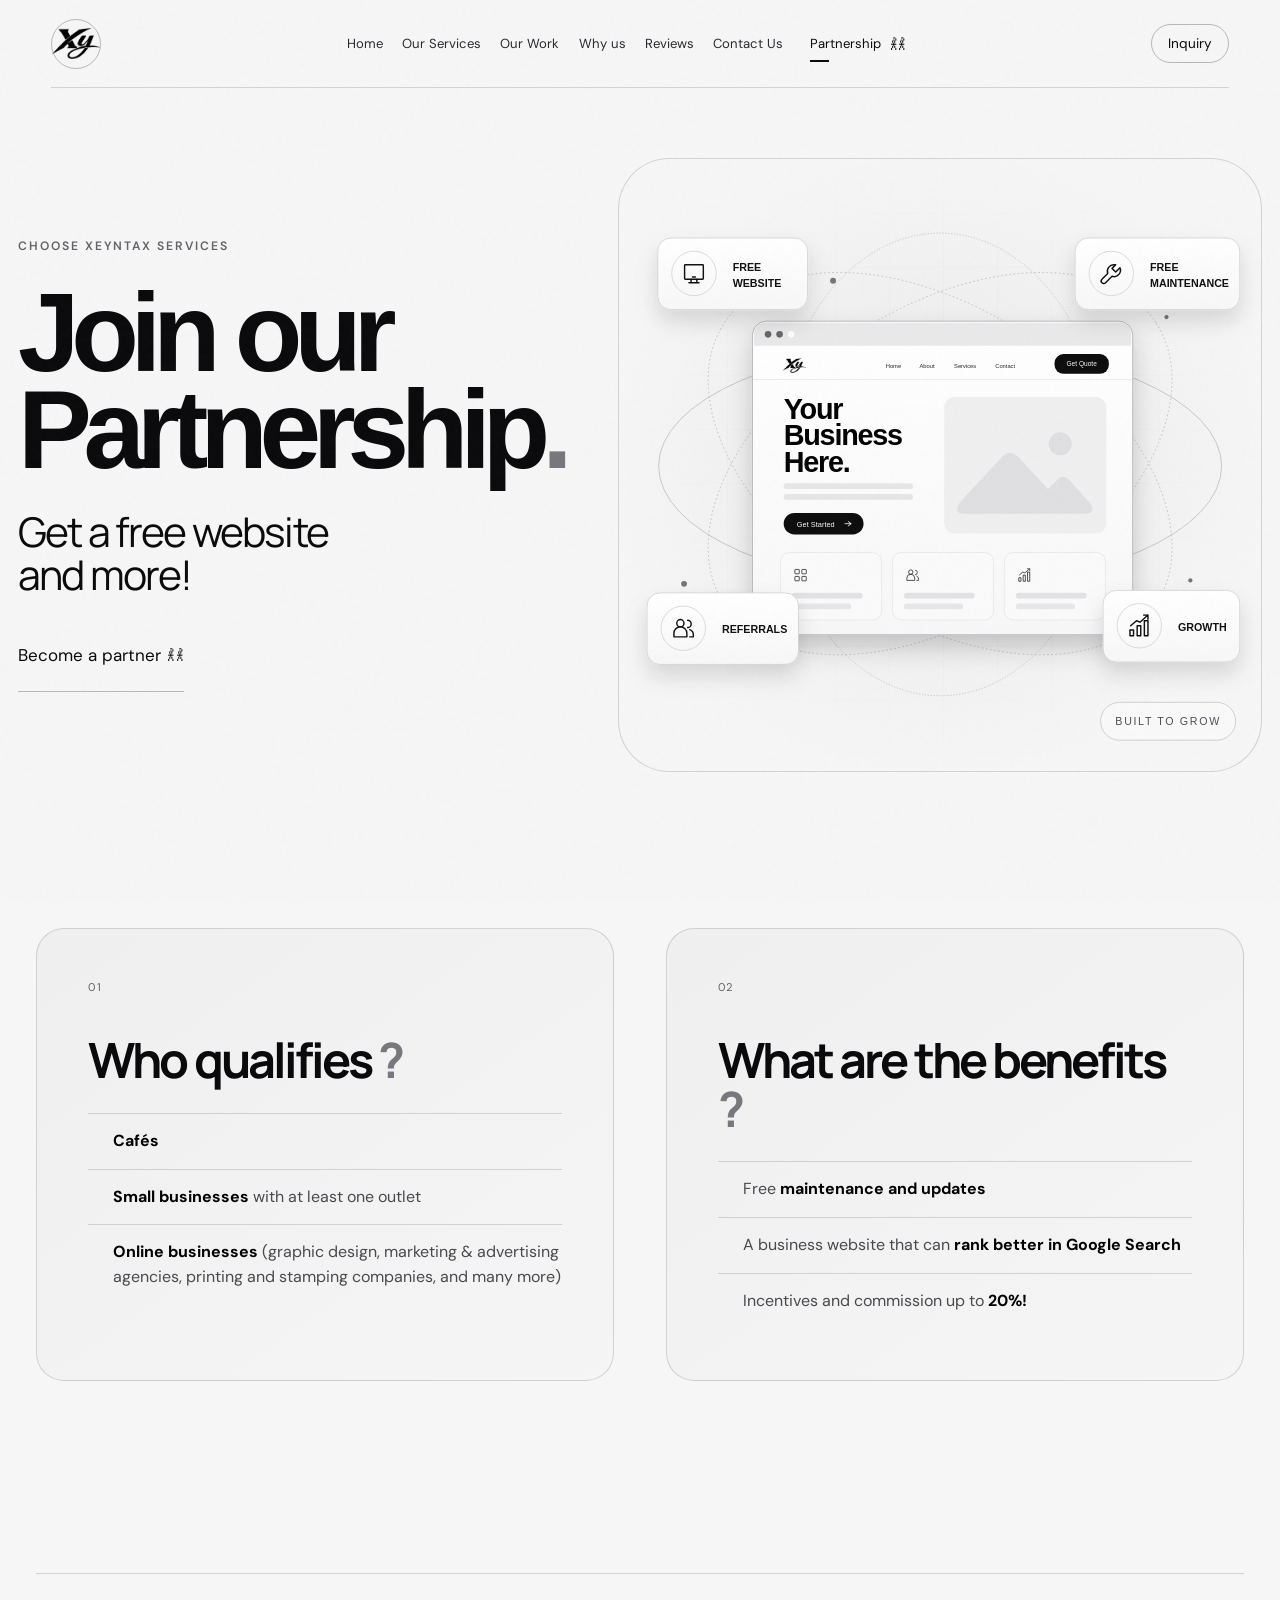
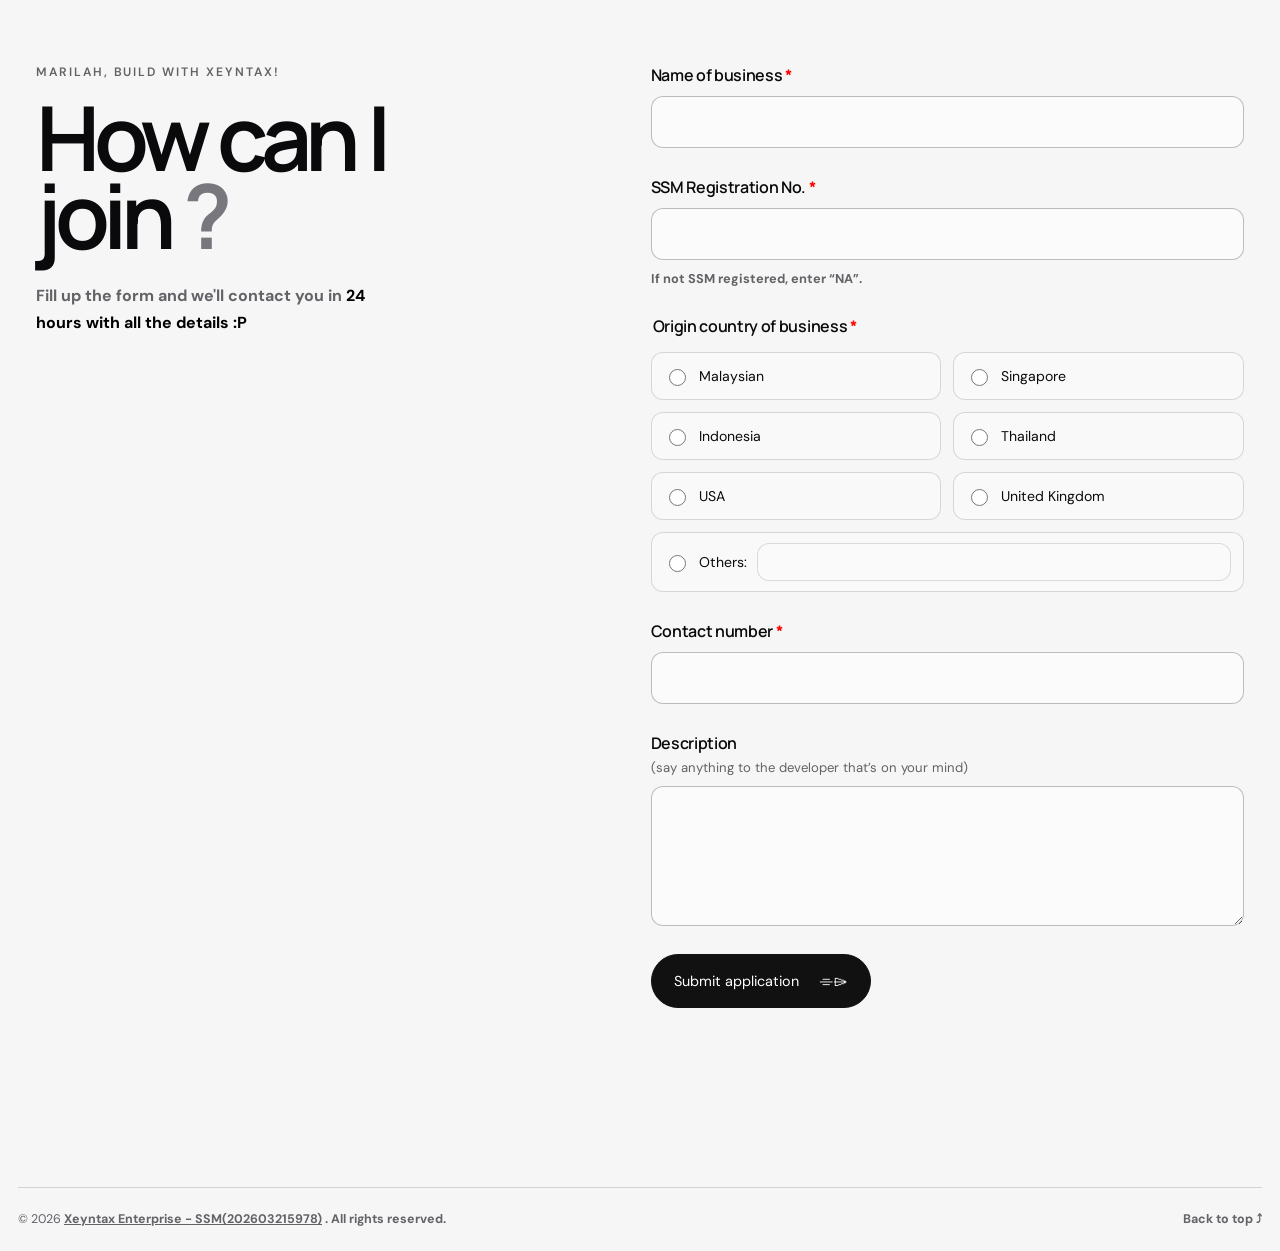
==== commit d95b07f5: "Update partner.html" ====
--- a/partner.html
+++ b/partner.html
@@ -10,6 +10,12 @@
   <link rel="preconnect" href="https://fonts.gstatic.com" crossorigin>
   <link href="https://fonts.googleapis.com/css2?family=DM+Sans:wght@400;500;600;700&family=Manrope:wght@400;500;600;700;800&display=swap" rel="stylesheet">
   <link rel="stylesheet" href="styles.css" />
+  <script async src="https://www.googletagmanager.com/gtm.js?id=GTM-WPJC5HS7"></script>
+<script>
+  window.dataLayer = window.dataLayer || [];
+  function gtag(){dataLayer.push(arguments);}
+  gtag('js', new Date());
+</script>
 
   <style>
     /* Partnership hero only: all artwork and motion are local. */
@@ -198,4 +204,4 @@
   <script src="navigation.js"></script>
   <script src="partnership.js"></script>
 </body>
-</html>+</html>
